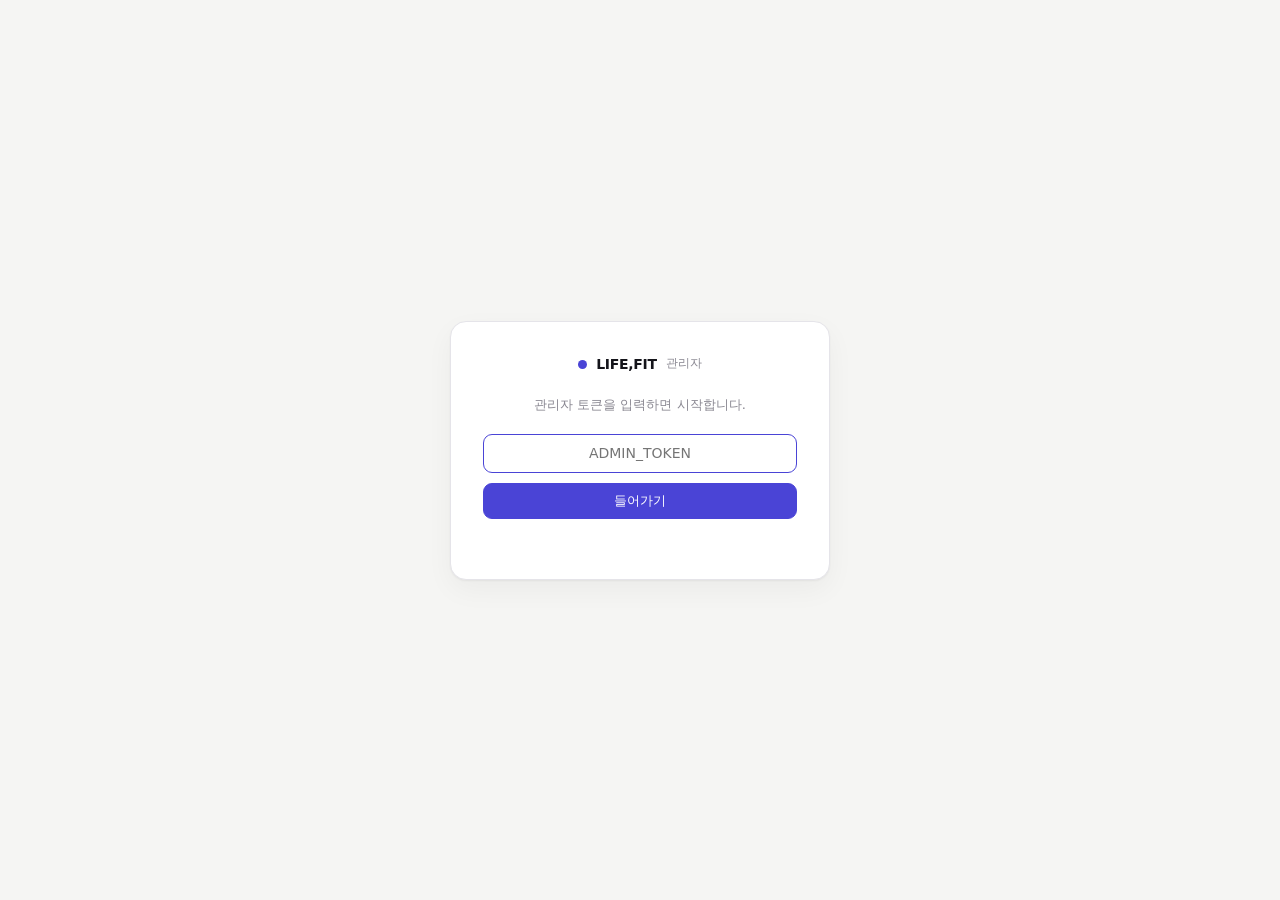
==== frontend/admin.html @ dfce6300 "Merge commit 'b327f3b748973f4d9bec0e255d8abe30c6faf72f'" ====
<!DOCTYPE html>
<html lang="ko">
<head>
<meta name="robots" content="noindex, nofollow">
<meta charset="UTF-8">
<meta name="viewport" content="width=device-width, initial-scale=1">
<title>LIFE,FIT 관리자</title>
<link rel="icon" type="image/png" href="img/logo_B_day_circle.png">
<link rel="icon" type="image/png" href="img/logo_B_night_circle.png" media="(prefers-color-scheme: dark)">
<style>
/* ══ 테마 토큰 ══════════════════════════════════════════════
   라이트 값을 :root 에 전부 적고, 다크는 바뀌는 값만 다시 정의한다.
   똑같은 다크 블록을 두 번 적는 이유 —
     ① @media (prefers-color-scheme) 는 크롬·윈도우의 설정을 따르고,
     ② :root[data-theme="dark"] 는 화면 오른쪽 위 토글을 따른다.
   토글이 항상 이겨야 하므로 ① 에 :not([data-theme="light"]) 를 걸어
   "OS 는 다크인데 라이트를 골랐다" 는 경우에 토글이 지지 않게 한다.

   차트 색(--s1~--s3)은 UI 강조색(--accent)과 일부러 다른 계열이다.
   강조색은 "누를 수 있는 것", 차트 색은 "무엇을 나타내는가" 라서
   섞어 쓰면 버튼인지 데이터인지 눈이 헷갈린다.                    */
:root {
  color-scheme: light;
  --bg:         #f5f5f3;
  --surface:    #ffffff;
  --surface-2:  #f2f2ef;
  --ink:        #14141a;
  --ink-2:      #52515b;
  --muted:      #8a8892;
  --line:       #e5e4e9;
  --accent:     #4a44d6;
  --accent-ink: #ffffff;
  --accent-bg:  rgba(74,68,214,.09);
  --good:       #0ca30c;
  --warn:       #b07d05;
  --bad:        #d03b3b;
  --s1:         #2a78d6;   /* 차트 1번 — 파랑 */
  --s2:         #eb6834;   /* 차트 2번 — 주황 */
  --s3:         #1baf7a;   /* 차트 3번 — 청록 */
  --grid:       #e6e5e0;
  --axis:       #c9c8c2;
  --shadow:     0 1px 2px rgba(11,11,11,.05), 0 10px 28px rgba(11,11,11,.045);
}
@media (prefers-color-scheme: dark) {
  :root:not([data-theme="light"]) {
    color-scheme: dark;
    --bg:         #0e0e11;
    --surface:    #17171c;
    --surface-2:  #1f1f26;
    --ink:        #f4f4f7;
    --ink-2:      #c2c1cb;
    --muted:      #8d8c98;
    --line:       #2a2a33;
    --accent:     #8c86f7;
    --accent-ink: #14141a;
    --accent-bg:  rgba(140,134,247,.16);
    --good:       #35c035;
    --warn:       #fab219;
    --bad:        #ef6b6b;
    --s1:         #3987e5;
    --s2:         #d95926;
    --s3:         #199e70;
    --grid:       #2b2b31;
    --axis:       #3b3b43;
    --shadow:     0 1px 2px rgba(0,0,0,.4), 0 10px 28px rgba(0,0,0,.35);
  }
}
:root[data-theme="dark"] {
  color-scheme: dark;
  --bg:         #0e0e11;
  --surface:    #17171c;
  --surface-2:  #1f1f26;
  --ink:        #f4f4f7;
  --ink-2:      #c2c1cb;
  --muted:      #8d8c98;
  --line:       #2a2a33;
  --accent:     #8c86f7;
  --accent-ink: #14141a;
  --accent-bg:  rgba(140,134,247,.16);
  --good:       #35c035;
  --warn:       #fab219;
  --bad:        #ef6b6b;
  --s1:         #3987e5;
  --s2:         #d95926;
  --s3:         #199e70;
  --grid:       #2b2b31;
  --axis:       #3b3b43;
  --shadow:     0 1px 2px rgba(0,0,0,.4), 0 10px 28px rgba(0,0,0,.35);
}

/* ══ 기본 ══════════════════════════════════════════════════ */
* { box-sizing: border-box; }
html, body { height: 100%; }
body {
  margin: 0;
  font-family: system-ui, -apple-system, "Segoe UI", "Malgun Gothic", sans-serif;
  font-size: 14px; line-height: 1.5;
  color: var(--ink); background: var(--bg);
  -webkit-font-smoothing: antialiased;
}
[hidden] { display: none !important; }
button, input, select, textarea { font: inherit; color: inherit; }
h1, h2, h3, h4 { margin: 0; font-weight: 650; letter-spacing: -.01em; }

/* ══ 토큰 입력 화면 ═════════════════════════════════════════ */
.gate { min-height: 100%; display: grid; place-items: center; padding: 24px; }
.gate-card {
  width: min(380px, 100%); background: var(--surface); border: 1px solid var(--line);
  border-radius: 16px; padding: 32px; box-shadow: var(--shadow); text-align: center;
}
.gate-card .brand { justify-content: center; margin-bottom: 20px; }
.gate-card p { color: var(--muted); font-size: 13px; margin: 0 0 20px; }
.gate-card input { text-align: center; margin-bottom: 10px; }
.gate-card .btn { width: 100%; justify-content: center; }
.gate-err { color: var(--bad); font-size: 12.5px; min-height: 18px; margin-top: 10px; }

/* ══ 상단 바 ═══════════════════════════════════════════════ */
.topbar {
  height: 56px; display: flex; align-items: center; gap: 14px;
  padding: 0 18px; background: var(--surface);
  border-bottom: 1px solid var(--line);
}
.brand { display: flex; align-items: center; gap: 9px; font-weight: 700; letter-spacing: -.02em; }
.brand .dot { width: 9px; height: 9px; border-radius: 50%; background: var(--accent); }
.brand small { font-weight: 500; color: var(--muted); letter-spacing: 0; }
.topbar .spacer { flex: 1; }

.pill {
  display: inline-flex; align-items: center; gap: 7px;
  padding: 5px 12px; border-radius: 999px; font-size: 12.5px; font-weight: 550;
  background: var(--surface-2); color: var(--ink-2); white-space: nowrap;
}
.pill .led { width: 7px; height: 7px; border-radius: 50%; background: var(--muted); flex: none; }
.pill.ok   .led { background: var(--good); }
.pill.warn .led { background: var(--warn); }
.pill.bad  .led { background: var(--bad); }
.pill.bad { color: var(--bad); }

/* 테마 3단 스위치 — 시스템 / 라이트 / 다크 */
.theme { display: flex; gap: 2px; padding: 3px; background: var(--surface-2); border-radius: 999px; }
.theme button {
  border: 0; background: none; cursor: pointer; border-radius: 999px;
  padding: 4px 10px; font-size: 12px; color: var(--muted); line-height: 1.4;
}
.theme button[aria-pressed="true"] {
  background: var(--surface); color: var(--ink); box-shadow: 0 1px 2px rgba(0,0,0,.14);
}

/* ══ 버튼 · 폼 ═════════════════════════════════════════════ */
.btn {
  display: inline-flex; align-items: center; gap: 6px;
  padding: 7px 13px; border-radius: 9px; cursor: pointer;
  border: 1px solid var(--line); background: var(--surface); color: var(--ink);
  font-size: 13px; font-weight: 550; transition: background .12s, border-color .12s;
}
.btn:hover { background: var(--surface-2); }
.btn.primary { background: var(--accent); border-color: var(--accent); color: var(--accent-ink); }
.btn.primary:hover { filter: brightness(1.07); }
.btn.danger { background: #d64545; border-color: #d64545; color: #fff; }
.btn.danger:hover { filter: brightness(1.07); }
.btn:disabled { opacity: .45; cursor: not-allowed; }
.btn.sm { padding: 5px 10px; font-size: 12.5px; }

input[type=text], input[type=number], input[type=password], select, textarea {
  width: 100%; padding: 8px 11px; border-radius: 9px;
  border: 1px solid var(--line); background: var(--surface-2);
  outline: none; transition: border-color .12s, background .12s;
}
input:focus, select:focus, textarea:focus { border-color: var(--accent); background: var(--surface); }
input:read-only { color: var(--muted); cursor: default; }
textarea { resize: vertical; min-height: 92px; line-height: 1.6; }
label.lab { display: block; font-size: 12px; color: var(--muted); margin-bottom: 5px; }
.err { color: var(--bad); font-size: 11.5px; margin-top: 4px; }

/* ══ 뼈대 ══════════════════════════════════════════════════ */
.layout { display: flex; height: calc(100vh - 56px); }
.nav {
  width: 210px; flex: none; padding: 14px 10px; background: var(--surface);
  border-right: 1px solid var(--line); display: flex; flex-direction: column; gap: 2px;
}
.nav button {
  display: flex; align-items: center; gap: 10px; width: 100%; text-align: left;
  padding: 9px 11px; border: 0; border-radius: 10px; cursor: pointer;
  background: none; color: var(--ink-2); font-size: 13.5px; font-weight: 550;
}
.nav button:hover { background: var(--surface-2); color: var(--ink); }
.nav button.on { background: var(--accent-bg); color: var(--accent); }
.nav svg { width: 17px; height: 17px; flex: none; }
.nav .gap { flex: 1; }
.nav .note { font-size: 11.5px; color: var(--muted); padding: 10px 11px; line-height: 1.5; }

.view { flex: 1; overflow-y: auto; }
.pane { padding: 22px 24px 44px; }
.pane-head { display: flex; align-items: baseline; gap: 12px; margin-bottom: 18px; flex-wrap: wrap; }
.pane-head h2 { font-size: 19px; }
.pane-head .sub { color: var(--muted); font-size: 13px; }

/* ══ 카드 ══════════════════════════════════════════════════ */
.card {
  background: var(--surface); border: 1px solid var(--line);
  border-radius: 14px; padding: 18px 20px; box-shadow: var(--shadow);
}
.card + .card { margin-top: 16px; }
.card-title {
  font-size: 12.5px; font-weight: 600; color: var(--muted);
  letter-spacing: .02em; margin-bottom: 14px;
  display: flex; align-items: baseline; gap: 8px;
}
.card-title .hint { font-weight: 400; font-size: 11.5px; }

/* ══ 대시보드 ═══════════════════════════════════════════════ */
/* 규모(회원 수)는 박스가 아니라 제목 줄에 적는다 — 숫자 하나에 카드 한 장은 과하다 */
#dash-sub b { color: var(--ink); font-weight: 650; font-variant-numeric: tabular-nums; }

.dash { display: grid; gap: 16px; grid-template-columns: repeat(2, minmax(0, 1fr)); }
.dash .wide { grid-column: 1 / -1; }
@media (min-width: 1500px) { .dash { grid-template-columns: repeat(3, minmax(0, 1fr)); } }
@media (max-width: 980px)  { .dash { grid-template-columns: 1fr; } }

/* ══ 차트 ══════════════════════════════════════════════════
   가로 막대는 값을 늘 옆에 적으므로 따로 툴팁이 필요 없다.
   면적 차트만 점마다 값을 적을 수 없어 십자선 + 툴팁을 붙였다. */
.bars { display: grid; gap: 9px; }
.bars { --lab-w: 84px; }
.bar-row { display: grid; grid-template-columns: var(--lab-w) 1fr auto; align-items: center; gap: 10px; }
.bar-lab { font-size: 12.5px; color: var(--ink-2); overflow: hidden; text-overflow: ellipsis; white-space: nowrap; }
.bar-track { height: 9px; background: var(--surface-2); border-radius: 999px; overflow: hidden; }
.bar-track i { display: block; height: 100%; border-radius: 0 4px 4px 0; background: var(--s1); transition: width .35s ease; }
.bar-val { font-size: 12.5px; font-weight: 600; font-variant-numeric: tabular-nums; min-width: 34px; text-align: right; }

.cols { display: flex; align-items: flex-end; gap: 8px; height: 176px; }
.col { flex: 1; display: flex; flex-direction: column; justify-content: flex-end; align-items: center; height: 100%; gap: 6px; }
.col i { display: block; width: 100%; max-width: 46px; background: var(--s1); border-radius: 4px 4px 0 0; transition: height .35s ease; }
.col .c-val { font-size: 12px; font-weight: 600; font-variant-numeric: tabular-nums; }
.col .c-lab { font-size: 11.5px; color: var(--muted); }

.dash .card { display: flex; flex-direction: column; }
.dash .card > .donut-wrap { flex: 1; }
.donut-wrap { display: flex; align-items: center; gap: 20px; flex-wrap: wrap; }
.donut { width: 132px; height: 132px; flex: none; }
.legend { display: grid; gap: 8px; flex: 1; min-width: 140px; max-width: 260px; }
.legend div { display: flex; align-items: center; gap: 8px; font-size: 12.5px; }
.legend .chip { width: 10px; height: 10px; border-radius: 3px; flex: none; }
.legend .lg-lab { color: var(--ink-2); }
.legend .lg-val { margin-left: auto; font-weight: 600; font-variant-numeric: tabular-nums; }
.legend .lg-pct { color: var(--muted); font-size: 11.5px; width: 40px; text-align: right; font-variant-numeric: tabular-nums; }

/* ══ 목록 + 상세 (회원 · 행정동) ════════════════════════════ */
.split { display: flex; height: 100%; }
.side {
  width: 282px; flex: none; display: flex; flex-direction: column;
  border-right: 1px solid var(--line); background: var(--surface);
}
.side-top { padding: 12px; border-bottom: 1px solid var(--line); display: grid; gap: 8px; }
.side-count { font-size: 11.5px; color: var(--muted); padding: 0 2px; }
.side-list { flex: 1; overflow-y: auto; padding: 8px; }
.row {
  padding: 8px 11px; border-radius: 10px; cursor: pointer; margin-bottom: 2px;
  display: flex; align-items: baseline; gap: 8px;
}
.row:hover { background: var(--surface-2); }
.row.on { background: var(--accent); color: var(--accent-ink); }
.row .r-main { font-size: 13.5px; font-weight: 550; }
.row .r-sub { font-size: 11.5px; color: var(--muted); margin-left: auto; }
.row.on .r-sub { color: var(--accent-ink); opacity: .82; }
.detail { flex: 1; overflow-y: auto; }

.empty { display: grid; place-items: center; min-height: 100%; color: var(--muted); font-size: 13.5px; text-align: center; padding: 24px; }
.empty .big { font-size: 15px; color: var(--ink-2); font-weight: 600; margin-bottom: 6px; }

/* api() 로 나가는 모든 요청 공용 로딩 스피너 — 화면 어디서 불러오든 body 에 붙여 그 화면의 재렌더링과 무관하게 뜬다 */
.loading-overlay { position: fixed; inset: 0; display: flex; flex-direction: column; align-items: center; justify-content: center; gap: 14px; background: rgba(0,0,0,.4); z-index: 999; }
.loading-overlay .spinner { width: 64px; height: 64px; border: 6px solid rgba(255,255,255,.35); border-top-color: var(--accent); border-radius: 50%; animation: spin .8s linear infinite; }
@keyframes spin { to { transform: rotate(360deg); } }

.detail-head {
  position: sticky; top: 0; z-index: 10; background: var(--surface);
  border-bottom: 1px solid var(--line); padding: 14px 22px;
  display: flex; align-items: center; gap: 10px; flex-wrap: wrap;
}
.detail-head h3 { font-size: 17px; }
.detail-head .id { color: var(--muted); font-size: 12.5px; font-variant-numeric: tabular-nums; }
.detail-head .acts { margin-left: auto; display: flex; gap: 7px; flex-wrap: wrap; }
.detail-body { padding: 18px 22px 44px; }

.grid2 { display: grid; grid-template-columns: repeat(auto-fit, minmax(210px, 1fr)); gap: 13px; }

.sliders { display: grid; grid-template-columns: repeat(auto-fit, minmax(240px, 1fr)); gap: 14px 24px; }
.slider-row { display: grid; grid-template-columns: 44px 1fr 62px; align-items: center; gap: 10px; }
.slider-row .s-lab { font-size: 13px; color: var(--ink-2); }
.slider-row .s-val { font-size: 13px; font-weight: 650; text-align: right; font-variant-numeric: tabular-nums; }
input[type=range] { width: 100%; accent-color: var(--accent); background: none; padding: 0; border: 0; }
.w-item { position: relative; }
/* 고정 블록 — 흐리게 해서 "못 고치는 값"임을 눈으로 구분한다 */
.sliders.fixed { opacity: .62; }
.sliders.fixed input[type=range] { accent-color: var(--ink-2); }
.sliders.fixed .w-init { font-size: 13px; text-align: right; color: var(--ink-2);
                         font-variant-numeric: tabular-nums; }
/* 가입 때와 달라진 지표는 위아래 양쪽에 점을 찍는다 */
.w-item.moved .s-lab::after { content: "•"; color: var(--accent); margin-left: 3px; }
.sliders.fixed .w-item.moved { opacity: 1; }
.slider-row .w-num { width: 100%; padding: 3px 5px; font-size: 13px; text-align: right;
                     font-variant-numeric: tabular-nums;
                     border: 1px solid var(--line); border-radius: 6px; background: var(--surface-2); }
                     
details.persona { border: 1px solid var(--line); border-radius: 11px; margin-bottom: 9px; background: var(--surface-2); }
details.persona > summary {
  cursor: pointer; padding: 10px 14px; font-size: 13px; font-weight: 550;
  display: flex; align-items: center; gap: 9px; list-style: none;
}
details.persona > summary::-webkit-details-marker { display: none; }
details.persona > summary::before { content: "\25B8"; color: var(--muted); font-size: 11px; }
details.persona[open] > summary::before { content: "\25BE"; }
details.persona > summary .len { margin-left: auto; font-size: 11.5px; color: var(--muted); font-variant-numeric: tabular-nums; }
details.persona .body { padding: 0 14px 12px; }

/* 분석 막대 (접이식)
   details.persona 와 같은 방식이다. 다른 점은 대시보드 격자에서 한 줄을
   통째로 쓰는 "긴 막대"라는 것뿐 */
details.ask { border: 1px solid var(--line); border-radius: 12px; background: var(--surface); }
details.ask > summary {
  cursor: pointer; padding: 13px 16px; font-size: 14px; font-weight: 650;
  display: flex; align-items: center; gap: 9px; list-style: none;
}
details.ask > summary::-webkit-details-marker { display: none; }
details.ask > summary .hint { font-weight: 400; font-size: 11.5px; color: var(--muted); }
details.ask > summary::after { content: "\25BE"; margin-left: auto; color: var(--muted); font-size: 11px; }
details.ask[open] > summary::after { content: "\25B4"; }
details.ask > .body { padding: 16px; border-top: 1px solid var(--line); }

/* 분석 패널 안쪽 */
.an-ex { display: flex; flex-wrap: wrap; gap: 6px; margin-bottom: 10px; }
.an-ask { display: grid; grid-template-columns: 1fr auto; gap: 8px; align-items: end; }
.an-ask textarea { width: 100%; padding: 8px 10px; font: inherit; font-size: 13px; resize: vertical;
                   border: 1px solid var(--line); border-radius: 8px; background: var(--surface-2);
                   color: var(--ink); }
.an-item { margin-top: 12px; }
.an-q { font-weight: 650; font-size: 13px; margin-bottom: 6px; }
.an-a { font-size: 13px; line-height: 1.65; white-space: pre-wrap;
        padding: 11px 13px; border-radius: 9px; background: var(--surface-2);
        border: 1px solid var(--line); }
.an-when { font-size: 11.5px; color: var(--muted); margin-top: 6px; }
.an-row { cursor: pointer; }
.an-row:hover { background: var(--surface-2); }
.an-del { flex: none; align-self: center; padding: 0 7px; color: var(--muted); }

/* 지난 대화 목록 */
.hist { list-style: none; margin: 0; padding: 0; font-size: 13px; }
.hist li { display: flex; gap: 10px; padding: 7px 0; border-top: 1px solid var(--line); }
.hist li:first-child { border-top: 0; }
.hist .t { flex: none; width: 108px; color: var(--muted); font-size: 12px;
           font-variant-numeric: tabular-nums; }
.hist .q { color: var(--ink); }
.hist .a { color: var(--ink-2); margin-top: 3px; white-space: pre-wrap; }

.metric { background: var(--surface-2); border-radius: 11px; padding: 12px 14px; }
.metric .m-top { display: flex; align-items: baseline; gap: 8px; margin-bottom: 8px; }
.metric .m-name { font-size: 12.5px; font-weight: 600; }
.metric .m-rank { margin-left: auto; font-size: 11.5px; color: var(--muted); }
.metric .meter { height: 5px; background: var(--line); border-radius: 999px; overflow: hidden; margin-top: 9px; }
.metric .meter i { display: block; height: 100%; background: var(--s1); border-radius: 0 3px 3px 0; }

.rank { display: grid; gap: 7px; }
.rank-row { display: flex; align-items: center; gap: 10px; font-size: 13px; padding: 8px 11px; background: var(--surface-2); border-radius: 9px; }
.rank-row .no { width: 22px; font-weight: 700; color: var(--muted); font-variant-numeric: tabular-nums; }
.rank-row .nm { font-weight: 550; }
.rank-row .sc { margin-left: auto; font-variant-numeric: tabular-nums; color: var(--ink-2); }
.tag { font-size: 11px; font-weight: 700; padding: 2px 7px; border-radius: 6px; background: var(--line); color: var(--ink-2); }
.tag.up   { background: rgba(12,163,12,.14);  color: var(--good); }
.tag.down { background: rgba(208,59,59,.14);  color: var(--bad); }
.tag.new  { background: var(--accent-bg);     color: var(--accent); }

.sim { padding: 11px 13px; background: var(--surface-2); border-radius: 11px; margin-bottom: 8px; }
.sim .s-top { display: flex; align-items: baseline; gap: 8px; margin-bottom: 4px; }
.sim .s-score { margin-left: auto; font-size: 12px; font-variant-numeric: tabular-nums; color: var(--muted); }
.sim .s-text { font-size: 12.5px; color: var(--ink-2); line-height: 1.55; }

.two { display: grid; grid-template-columns: 1fr 1fr; gap: 10px; }
.two pre {
  margin: 0; padding: 10px 12px; border-radius: 9px; white-space: pre-wrap;
  word-break: break-all; font-size: 12px; line-height: 1.55; max-height: 150px;
  overflow-y: auto; font-family: inherit;
}
pre.raw  { background: rgba(208,59,59,.09); }
pre.safe { background: rgba(12,163,12,.10); }
@media (max-width: 820px) { .two { grid-template-columns: 1fr; } }

/* 작은 지표 상자 — 시스템 화면에서 "얼마나 실려 있나"를 숫자로 짚어 준다 */
.facts { display: grid; gap: 10px; grid-template-columns: repeat(auto-fit, minmax(132px, 1fr)); margin-bottom: 14px; }
.fact { background: var(--surface-2); border-radius: 10px; padding: 10px 12px; }
.fact .f-lab { font-size: 11.5px; color: var(--muted); margin-bottom: 4px; }
.fact .f-val { font-size: 17px; font-weight: 650; letter-spacing: -.01em; font-variant-numeric: tabular-nums; }
.fact .f-val small { font-size: 12px; font-weight: 500; color: var(--muted); margin-left: 2px; }
.fact .f-sub { font-size: 11px; color: var(--muted); margin-top: 3px; }
.fact.bad  .f-val { color: var(--bad); }
.fact.warn .f-val { color: var(--warn); }

.tag.bad  { background: color-mix(in srgb, var(--bad) 15%, transparent);  color: var(--bad); }
.tag.warn { background: color-mix(in srgb, var(--warn) 18%, transparent); color: var(--warn); }
.log.issue { align-items: flex-start; }
.log.issue b { flex: none; }
.ok-note { font-size: 13px; color: var(--ink-2); line-height: 1.7; }

.logs { display: grid; gap: 8px; }
.log { display: flex; align-items: center; gap: 10px; padding: 9px 12px; background: var(--surface-2); border-radius: 10px; font-size: 12.5px; flex-wrap: wrap; }
.log .l-fields { color: var(--ink-2); font-size: 11.5px; }
.log .l-when { color: var(--muted); font-variant-numeric: tabular-nums; margin-left: auto; font-size: 11.5px; }

#toast {
  position: fixed; right: 22px; bottom: 22px; z-index: 100;
  background: var(--ink); color: var(--bg);
  padding: 11px 17px; border-radius: 11px; font-size: 13px; font-weight: 550;
  box-shadow: var(--shadow); animation: rise .18s ease;
}
@keyframes rise { from { opacity: 0; transform: translateY(6px); } }

.skel { color: var(--muted); font-size: 13px; padding: 6px 2px; }

/* AI 사용량 */
.ai-kpi { display: flex; flex-wrap: wrap; gap: 28px; margin: 4px 0 18px; }
.ai-kpi div { display: grid; gap: 2px; }
.ai-kpi b { font-size: 26px; font-weight: 700; color: var(--ink); font-variant-numeric: tabular-nums; }
.ai-kpi span { font-size: 12px; color: var(--muted); }
.ai-table-wrap { max-height: 360px; overflow: auto; }
.ai-table { width: 100%; border-collapse: collapse; font-size: 13px; }
.ai-table th { text-align: left; font-weight: 600; color: var(--muted); padding: 6px 8px; position: sticky; top: 0; background: var(--card, var(--bg)); }
.ai-table td { padding: 7px 8px; border-top: 1px solid var(--line); }
.ai-table .num { text-align: right; font-variant-numeric: tabular-nums; }
.ai-table .muted { color: var(--muted); }
#system-pane { max-width: 1080px; }
.log .l-val { margin-left: auto; color: var(--ink-2); }

@media (max-width: 720px) {
  .nav { width: 60px; }
  .nav button span, .nav .note { display: none; }
  .side { width: 200px; }
}
</style>
</head>
<body>

<!-- ══ 토큰 입력 ══ -->
<div class="gate" id="gate">
  <div class="gate-card">
    <div class="brand"><span class="dot"></span>LIFE,FIT <small>관리자</small></div>
    <p>관리자 토큰을 입력하면 시작합니다.</p>
    <input type="password" id="gate-token" placeholder="ADMIN_TOKEN" autocomplete="off">
    <button class="btn primary" id="gate-go">들어가기</button>
    <div class="gate-err" id="gate-err"></div>
  </div>
</div>

<!-- ══ 본 화면 ══ -->
<div id="app" hidden>
  <header class="topbar">
    <a class="btn sm" href="index.html">← 사이트로</a>
    <div class="brand"><span class="dot"></span>LIFE,FIT <small>관리자</small></div>
    <div class="spacer"></div>
    <span class="pill" id="status"><span class="led"></span>확인 중…</span>
    <div class="theme" id="theme" role="group" aria-label="화면 테마">
      <button data-theme-set="system" aria-pressed="false">시스템</button>
      <button data-theme-set="light"  aria-pressed="false">라이트</button>
      <button data-theme-set="dark"   aria-pressed="false">다크</button>
    </div>
  </header>

  <div class="layout">
    <nav class="nav" id="nav">
      <button data-view="dash" class="on">
        <svg viewBox="0 0 24 24" fill="none" stroke="currentColor" stroke-width="1.8" stroke-linecap="round" stroke-linejoin="round"><rect x="3" y="3" width="7" height="9" rx="1.5"/><rect x="14" y="3" width="7" height="5" rx="1.5"/><rect x="14" y="12" width="7" height="9" rx="1.5"/><rect x="3" y="16" width="7" height="5" rx="1.5"/></svg>
        <span>대시보드</span>
      </button>
      <button data-view="member">
        <svg viewBox="0 0 24 24" fill="none" stroke="currentColor" stroke-width="1.8" stroke-linecap="round" stroke-linejoin="round"><circle cx="12" cy="8" r="3.5"/><path d="M4.5 20a7.5 7.5 0 0 1 15 0"/></svg>
        <span>회원</span>
      </button>
      <button data-view="region">
        <svg viewBox="0 0 24 24" fill="none" stroke="currentColor" stroke-width="1.8" stroke-linecap="round" stroke-linejoin="round"><path d="M12 21s7-6.3 7-11a7 7 0 1 0-14 0c0 4.7 7 11 7 11Z"/><circle cx="12" cy="10" r="2.5"/></svg>
        <span>행정동</span>
      </button>
      <button data-view="system">
        <svg viewBox="0 0 24 24" fill="none" stroke="currentColor" stroke-width="1.8" stroke-linecap="round" stroke-linejoin="round"><path d="M4 7h10M18 7h2M4 17h4M12 17h8"/><circle cx="16" cy="7" r="2.2"/><circle cx="10" cy="17" r="2.2"/></svg>
        <span>시스템</span>
      </button>
      <div class="gap"></div>
      <div class="note">수정은 DB · 벡터 · 캐시 세 곳에 한 번에 반영된다.</div>
    </nav>

    <!-- 대시보드 -->
    <section class="view" id="view-dash">
      <div class="pane">
        <div class="pane-head">
          <h2>한눈에 보기</h2>
          <span class="sub" id="dash-sub">불러오는 중…</span>
          <span style="margin-left:auto"><button class="btn sm" id="dash-reload">새로고침</button></span>
        </div>
        <div class="dash" id="dash"></div>
      </div>
    </section>

    <!-- 회원 -->
    <section class="view" id="view-member" hidden>
      <div class="split">
        <aside class="side">
          <div class="side-top">
            <input type="text" id="member-search" placeholder="이름 · 아이디 검색">
            <button class="btn sm" id="member-add">+ 추가</button>
            <div class="side-count" id="member-count"></div>
          </div> 
          <div class="side-list" id="member-rows"></div>
        </aside>
        <div class="detail" id="member-detail">
          <div class="empty"><div>
            <div class="big">회원을 고르세요</div>
            기본정보 · 희망조건 · 페르소나를 한 화면에서 고칩니다
          </div></div>
        </div>
      </div>
    </section>

    <!-- 행정동 -->
    <section class="view" id="view-region" hidden>
      <div class="split">
        <aside class="side">
          <div class="side-top">
            <select id="region-gu"><option value="">자치구 전체</option></select>
            <input type="text" id="region-search" placeholder="동 이름 검색">
            <div class="side-count" id="region-count"></div>
          </div>
          <div class="side-list" id="region-rows"></div>
        </aside>
        <div class="detail" id="region-detail"></div>
      </div>
    </section>

    <!-- 시스템 -->
    <section class="view" id="view-system" hidden>
      <div class="pane" id="system-pane"></div>
    </section>
  </div>
</div>

<div id="toast" hidden></div>

<script>
/* ═══════════════════════════════════════════════════════════
   0. 공통 — 통신 · 토스트 · 문자열
   ═══════════════════════════════════════════════════════════ */
const API = '/api/admin';
let TOKEN = localStorage.getItem('adminToken') || '';

const $  = (sel, root = document) => root.querySelector(sel);
const $$ = (sel, root = document) => [...root.querySelectorAll(sel)];

/* HTML 로 해석될 글자를 막는다 — 회원 이름·페르소나가 그대로 화면에 들어간다 */
const esc = s => String(s ?? '').replace(/[&<>"]/g, c => (
  { '&': '&amp;', '<': '&lt;', '>': '&gt;', '"': '&quot;' }[c]
));

/* 전역 로딩 스피너 — 떠 있는 요청이 몇 개인지 세어, 0 으로 돌아올 때만 스피너를 지운다
   (동시에 여러 요청이 나갈 때 하나 끝났다고 먼저 지우면 안 되므로) */
let pendingRequests = 0;
function showLoading() {
  pendingRequests++;
  if (document.getElementById('global-spinner')) return;
  const overlay = document.createElement('div');
  overlay.id = 'global-spinner';
  overlay.className = 'loading-overlay';
  overlay.innerHTML = '<div class="spinner"></div>';
  document.body.appendChild(overlay);
}
function hideLoading() {
  pendingRequests = Math.max(0, pendingRequests - 1);
  if (pendingRequests === 0) document.getElementById('global-spinner')?.remove();
}

/* 모든 요청이 이 함수를 지난다. 401 이면 토큰이 틀린 것이므로 입력 화면으로 되돌린다 */
async function api(path, options = {}) {
  showLoading();
  try {
    const res = await fetch(API + path, {
      ...options,
      headers: { Authorization: 'Bearer ' + TOKEN, ...options.headers },
    });
    if (res.status === 401) { lock('토큰이 맞지 않습니다'); throw new Error('unauthorized'); }
    if (!res.ok) throw new Error(await res.text());
    return res.json();
  } finally {
    hideLoading();
  }
}

let toastTimer = null;
function toast(message) {
  const el = $('#toast');
  el.textContent = message;
  el.hidden = false;
  clearTimeout(toastTimer);
  toastTimer = setTimeout(() => { el.hidden = true; }, 2200);
}

const num = n => Number(n ?? 0).toLocaleString('ko-KR');

/* ═══════════════════════════════════════════════════════════
   1. 테마 — 시스템 / 라이트 / 다크
   고른 값만 저장한다. 'system' 이면 data-theme 를 아예 지워서
   CSS 의 @media (prefers-color-scheme) 가 그대로 먹게 둔다.
   ═══════════════════════════════════════════════════════════ */
function applyTheme(mode) {
  if (mode === 'system') delete document.documentElement.dataset.theme;
  else document.documentElement.dataset.theme = mode;
  localStorage.setItem('adminTheme', mode);
  $$('#theme button').forEach(b =>
    b.setAttribute('aria-pressed', String(b.dataset.themeSet === mode)));
}
applyTheme(localStorage.getItem('adminTheme') || 'system');
$('#theme').addEventListener('click', e => {
  const btn = e.target.closest('button');
  if (btn) applyTheme(btn.dataset.themeSet);
});

/* ═══════════════════════════════════════════════════════════
   2. 차트 — 바깥 라이브러리 없이 HTML·SVG 로 그린다
   전부 [{label, value}] 한 가지 모양만 받는다.
   ═══════════════════════════════════════════════════════════ */
const SERIES = ['var(--s1)', 'var(--s2)', 'var(--s3)'];

/* 가로 막대 — 값이 늘 오른쪽에 붙으므로 축이 없어도 읽힌다 */
function bars(data, { color = 'var(--s1)', fmt = num, max = null, labelWidth = null } = {}) {
  if (!data.length) return '<div class="skel">자료 없음</div>';
  const top = max ?? Math.max(...data.map(d => d.value), 1);
  return `<div class="bars" ${labelWidth ? `style="--lab-w:${labelWidth}"` : ''}>` + data.map(d => `
    <div class="bar-row">
      <span class="bar-lab" title="${esc(d.label)}">${esc(d.label)}</span>
      <span class="bar-track"><i style="width:${(d.value / top * 100).toFixed(1)}%;background:${color}"></i></span>
      <span class="bar-val">${fmt(d.value)}</span>
    </div>`).join('') + '</div>';
}

/* 세로 막대 — 항목이 적고 순서가 있는 것(연령대)에 쓴다 */
function cols(data, { color = 'var(--s1)' } = {}) {
  if (!data.length) return '<div class="skel">자료 없음</div>';
  const top = Math.max(...data.map(d => d.value), 1);
  return '<div class="cols">' + data.map(d => `
    <div class="col">
      <span class="c-val">${num(d.value)}</span>
      <i style="height:${Math.max(d.value / top * 100, 2)}%;background:${color}"></i>
      <span class="c-lab">${esc(d.label)}</span>
    </div>`).join('') + '</div>';
}

/* 도넛 — 조각마다 값과 비율을 범례에 적는다(색만으로 구분하지 않게) */
function donut(data) {
  const total = data.reduce((s, d) => s + d.value, 0) || 1;
  const R = 52, C = 2 * Math.PI * R;
  let at = 0;
  const arcs = data.map((d, i) => {
    const len = d.value / total * C;
    const seg = `<circle cx="66" cy="66" r="${R}" fill="none"
        stroke="${SERIES[i % SERIES.length]}" stroke-width="17"
        stroke-dasharray="${Math.max(len - 2, 0.5)} ${C - Math.max(len - 2, 0.5)}"
        stroke-dashoffset="${-at}" transform="rotate(-90 66 66)"/>`;
    at += len;
    return seg;
  }).join('');

  const legend = data.map((d, i) => `
    <div>
      <span class="chip" style="background:${SERIES[i % SERIES.length]}"></span>
      <span class="lg-lab">${esc(d.label)}</span>
      <span class="lg-val">${num(d.value)}</span>
      <span class="lg-pct">${(d.value / total * 100).toFixed(0)}%</span>
    </div>`).join('');

  return `<div class="donut-wrap">
    <svg class="donut" viewBox="0 0 132 132">${arcs}
      <text x="66" y="63" text-anchor="middle" fill="var(--ink)" font-size="21" font-weight="680">${num(total)}</text>
      <text x="66" y="79" text-anchor="middle" fill="var(--muted)" font-size="10.5">합계</text>
    </svg>
    <div class="legend">${legend}</div>
  </div>`;
}


/* ═══════════════════════════════════════════════════════════
   3. 화면 전환
   ═══════════════════════════════════════════════════════════ */
const VIEWS = ['dash', 'member', 'region', 'system'];
let loaded = {};

function showView(name) {
  VIEWS.forEach(v => { $('#view-' + v).hidden = v !== name; });
  $$('#nav button').forEach(b => b.classList.toggle('on', b.dataset.view === name));

  if (name === 'dash'   && !loaded.dash)   loadDashboard();
  if (name === 'member' && !loaded.member) loadMembers();
  if (name === 'region' && !loaded.region) loadRegions();
  if (name === 'system') loadSystem();     /* 상태·이력은 늘 최신을 본다 */
}
$('#nav').addEventListener('click', e => {
  const btn = e.target.closest('button[data-view]');
  if (btn) showView(btn.dataset.view);
});

/* ═══════════════════════════════════════════════════════════
   4. 상단 상태 알약
   ═══════════════════════════════════════════════════════════ */
let WRITE_ENABLED = true;

function paintStatus(s) {
  const box = $('#status');
  if (!s || !s.ok) {
    box.className = 'pill bad';
    box.innerHTML = '<span class="led"></span>' + esc(s?.error || '서버에 연결할 수 없음');
    return;
  }
  WRITE_ENABLED = s.write_enabled !== false;
  box.className = WRITE_ENABLED ? 'pill ok' : 'pill warn';
  box.innerHTML = '<span class="led"></span>' +
    `회원 ${num(s.members)} · 행정동 ${num(s.regions)} · 캐시 ${s.cache_warm ? '있음' : '비어 있음'}` +
    (WRITE_ENABLED ? '' : ' · 쓰기 잠김');
}

async function refreshStatus() {
  try { paintStatus(await api('/ready')); }
  catch { paintStatus(null); }
}

/* ═══════════════════════════════════════════════════════════
   5. 대시보드
   ═══════════════════════════════════════════════════════════ */
async function loadDashboard() {
  $('#dash').innerHTML = '<div class="skel">불러오는 중…</div>';
  let d, u = null;
  try {
    /* AI 사용량이 실패해도 나머지 대시보드는 보여 준다 */
    [d, u] = await Promise.all([api('/summary'), api('/ai-usage').catch(() => null)]);
  }
  catch (e) { $('#dash').innerHTML = '<div class="card">집계를 불러오지 못했습니다.</div>'; return; }

  loaded.dash = true;
  paintStatus(d);
  const stamp = new Date().toLocaleString('ko-KR') + ' 기준';

  if (!d.ok) {
    $('#dash-sub').textContent = stamp;
    $('#dash').innerHTML = `<div class="card wide">DB 를 읽지 못했습니다 — ${esc(d.error || '원인 불명')}</div>`;
    return;
  }

  const c = d.counts, ch = d.charts;
  const avgWeight = ch.weights.length
    ? (ch.weights.reduce((s, w) => s + w.value, 0) / ch.weights.length).toFixed(2) : '-';

  /* 규모는 카드가 아니라 제목 줄에 적는다 — 행정동 수와 캐시 상태는 상단 알약이 이미 들고 있다 */
  $('#dash-sub').innerHTML = `회원 <b>${num(c.members)}</b>명 · ${esc(stamp)}`;

  /* 성별이 빈 회원(로그인만 발급된 계정)은 라벨이 없어 범례가 빈칸으로 뜬다.
     숨기지 않고 이름을 붙인다 — 숨기면 합계가 왜 안 맞는지 알 수 없어진다 */
  const isEmptyLabel = v => !v || v === 'None' || v === 'null';
  const genders = ch.genders.map(g => ({
    ...g, label: isEmptyLabel(g.label) ? '미입력' : g.label,
  }));

  const top10 = ch.memberGu.slice(0, 10);
  $('#dash').innerHTML = `
    ${analysisBar()}
    ${aiUsageCards(u)}
    ${card('희망 조건 평균 <span class="hint">1~5</span>', bars(ch.weights, { max: 5, fmt: v => v.toFixed(2) }),
           `회원들이 무엇을 더 중요하게 꼽았는지 · 7개 지표 평균 ${avgWeight}`)}
    ${card('연령대', cols(ch.ages), '10살 단위')}
    ${card('성별', donut(genders))}
    ${card('희망 거래형태', donut(ch.dealType))}
    ${card('회원이 사는 자치구 <span class="hint">상위 10</span>', bars(top10, { color: 'var(--s3)' }),
           `25개 구 중 ${ch.memberGu.length}개 구에 회원이 있다`, 'wide')}
  `;
  /* 그리기(위)와 동작 붙이기(아래)는 순서를 지켜야 한다 —
     innerHTML 로 넣기 전에는 $('#an-send') 가 아직 없어서 못 찾는다 */
  wireAnalysis($('#dash'));
}

/* AI 사용량 — 검색어 추천·후속 질문은 Claude 를 부르고, 부를 때마다 기록이 한 줄 쌓인다.
   그 기록을 사람별·날짜별로 센 것이다. 로그인 회원은 이름으로, 손님은 기기 id 앞 8글자로 보인다 */
function aiUsageCards(u) {
  if (!u) return card('AI 사용량', '<div class="skel">불러오지 못했습니다</div>', '', 'wide');
  const t = u.totals;
  const daily = u.daily.map(d => ({ label: d.date.slice(5), value: d.searches + d.chats }));
  const rows = u.users.map(x => `
    <tr>
      <td>${x.member ? `<b>${esc(x.who)}</b> <span class="hint">${esc(x.id)}</span>` : `<span class="muted">${esc(x.who)}</span>`}</td>
      <td class="num">${num(x.searches)}</td>
      <td class="num">${num(x.chats)}</td>
      <td class="num"><b>${num(x.total)}</b></td>
      <td class="muted">${esc(x.last)}</td>
    </tr>`).join('');
  return `
    ${card(`AI 사용량 <span class="hint">최근 ${u.days}일</span>`,
      `<div class="ai-kpi">
         <div><b>${num(t.today)}</b><span>오늘</span></div>
         <div><b>${num(t.searches)}</b><span>검색어 추천</span></div>
         <div><b>${num(t.chats)}</b><span>후속 질문</span></div>
         <div><b>${num(t.users)}</b><span>사용자 (회원 ${num(t.members)} · 손님 ${num(t.guests)})</span></div>
       </div>${cols(daily)}`,
      '날짜별 AI 호출 수 (검색어 추천 + 후속 질문)', 'wide')}
    ${card('누가 얼마나 썼나 <span class="hint">많이 쓴 순</span>',
      u.users.length ? `<div class="ai-table-wrap"><table class="ai-table">
        <thead><tr><th>사용자</th><th class="num">검색</th><th class="num">질문</th><th class="num">합계</th><th>마지막 사용</th></tr></thead>
        <tbody>${rows}</tbody></table></div>` : '<div class="skel">기록 없음</div>',
      '한도: 회원 하루 20회 · 손님 IP당 5회', 'wide')}`;
}

/* 분석 막대
   대시보드 맨 위에 접힌 채로 놓인다. 숫자를 보다가 바로 물어볼 수 있는 자리다.
   서버가 집계표를 만들어 Claude 에게 주므로, Claude 는 SQL 을 짜지 않는다 */

const EXAMPLES = [
  '회원들 성향에서 눈에 띄는 게 뭐야?',
  '어느 자치구에 회원이 몰려 있어?',
  '사람들이 많이 찾는 검색어가 뭐야?',
  '홈페이지 개선에 쓸 만한 게 있을까?',
];

function analysisBar() {
  return `<details class="ask wide" id="ask">
    <summary>분석 <span class="hint">집계된 숫자를 Claude 에게 물어봅니다</span></summary>
    <div class="body">
      <div class="an-ex">${EXAMPLES.map(q =>
        `<button class="btn sm an-ex-b" data-q="${esc(q)}">${esc(q)}</button>`).join('')}</div>
      <div class="an-ask">
        <textarea id="an-q" rows="2" placeholder="집계된 숫자에 대해 물어보세요"></textarea>
        <button class="btn primary" id="an-send" ${WRITE_ENABLED ? '' : 'disabled title="쓰기가 잠겨 있다"'}>물어보기</button>
      </div>
      <div class="hint" style="margin-top:8px">답변은 집계된 숫자만 보고 만들어집니다. 자료에 없는 건 없다고 답합니다.</div>
      <div id="an-out"></div>
      <div class="card-title" style="margin:18px 0 8px">지난 대화</div>
      <div id="an-list"><div class="skel">펼치면 불러옵니다</div></div>
    </div>
  </details>`;
}

function wireAnalysis(root) {
  const bar = $('#ask', root);
  const out = $('#an-out', root);
  const box = $('#an-q', root);
  let listLoaded = false;

  /* 펼칠 때 딱 한 번만 지난 대화를 불러온다.
     대시보드를 열 때마다 부르면, 한 번도 안 펼친 사람에게도 요청이 나간다 */
  bar.addEventListener('toggle', () => {
    if (bar.open && !listLoaded) { listLoaded = true; loadAnalysisList(); }
  });

  $$('.an-ex-b', root).forEach(b => b.onclick = () => { box.value = b.dataset.q; box.focus(); });
  $('#an-send', root).onclick = () => askAnalysis(box.value);
  box.onkeydown = e => {
    /* Ctrl+Enter 로 보낸다. 그냥 Enter 는 줄바꿈이어야 긴 질문을 쓸 수 있다 */
    if (e.key === 'Enter' && (e.ctrlKey || e.metaKey)) askAnalysis(box.value);
  };

  async function askAnalysis(question) {
    if (!(question || '').trim()) return;
    out.innerHTML = '<div class="skel">Claude 가 집계를 읽는 중… (3~5초)</div>';
    try {
      const r = await api('/analysis', {
        method: 'POST',
        headers: { 'Content-Type': 'application/json' },
        body: JSON.stringify({ question }),
      });
      out.innerHTML = answerBlock(r.question, r.answer);
      box.value = '';
      listLoaded = true;
      loadAnalysisList();
    } catch (e) {
      out.innerHTML = `<div class="an-a" style="color:var(--danger)">답을 못 받았습니다. ${esc(String(e).slice(0, 120))}</div>`;
    }
  }

  function answerBlock(q, a) {
    return `<div class="an-item"><div class="an-q">${esc(q)}</div>
      <div class="an-a">${esc(a)}</div></div>`;
  }

  async function loadAnalysisList() {
    const list = $('#an-list', root);
    const rows = await api('/analysis');
    if (!rows.length) { list.innerHTML = '<div class="empty" style="padding:14px 0">아직 저장된 대화가 없습니다</div>'; return; }
    list.innerHTML = `<ul class="hist">${rows.map(r => `
      <li data-id="${r.chat_id}" class="an-row">
        <span class="t">${esc(when(r.created_at))}</span>
        <div><div class="q">${esc(r.question)}</div>
          <div class="a">${esc(r.preview || '')}…</div></div>
        <button class="btn sm an-del" data-id="${r.chat_id}" title="지우기">&times;</button>
      </li>`).join('')}</ul>`;

    $$('.an-row', list).forEach(li => li.onclick = e => {
      if (e.target.classList.contains('an-del')) return;
      openAnalysis(li.dataset.id);
    });
    $$('.an-del', list).forEach(b => b.onclick = async e => {
      e.stopPropagation();
      await api(`/analysis/${b.dataset.id}`, { method: 'DELETE' });
      loadAnalysisList();
    });
  }

  async function openAnalysis(id) {
    out.innerHTML = '<div class="skel">불러오는 중…</div>';
    const r = await api(`/analysis/${id}`);
    /* 그때의 집계도 같이 저장해 뒀다. 지금 숫자와 다를 수 있으므로
       "언제 기준인지"를 반드시 같이 보여준다 */
    out.innerHTML = answerBlock(r.question, r.answer) +
      `<div class="an-when">${esc(when(r.created_at))} 기준 집계로 만든 답입니다</div>`;
  }
}

function card(title, body, hint = '', cls = '') {
  return `<div class="card ${cls}">
    <div class="card-title">${title}${hint ? `<span class="hint">${esc(hint)}</span>` : ''}</div>
    ${body}
  </div>`;
}

function when(iso) {
  if (!iso) return '';
  return String(iso).replace('T', ' ').slice(5, 16);
}

/* 좋아요·검색·채팅 — 전부 anon_id 를 customer_id 로 삼아 쌓인 것만 잡힌다.
   로그인 전(임시 UUID로 활동) 기록은 이 회원 것으로 안 이어진다 */
function activityBody(likes, searches, chats) {
  const likeChips = likes.length
    ? likes.map(l => `<span class="tag">${esc(l.구)} ${esc(l.행정동명)}</span>`).join(' ')
    : '<div class="skel">좋아요 기록이 없습니다</div>';

  const searchRows = searches.length
    ? searches.map(s => `<div class="log"><span class="l-fields">${esc(s.query)}</span><span class="l-when">${when(s.created_at)}</span></div>`).join('')
    : '<div class="skel">검색 기록이 없습니다</div>';

  const chatRows = chats.length
    ? chats.map(c => `
      <div class="log" style="flex-direction:column; align-items:flex-start; gap:4px">
        <div><b>Q.</b> ${esc(c.question)}</div>
        <div style="color:var(--muted)"><b>A.</b> ${esc(c.answer)}</div>
        <span class="l-when">${when(c.created_at)}</span>
      </div>`).join('')
    : '<div class="skel">대화 기록이 없습니다</div>';

  return `
    <div style="margin-bottom:14px"><div class="card-title" style="margin-bottom:6px">좋아요</div>${likeChips}</div>
    <div style="margin-bottom:14px"><div class="card-title" style="margin-bottom:6px">검색 기록</div><div class="logs">${searchRows}</div></div>
    <div><div class="card-title" style="margin-bottom:6px">채팅 기록</div><div class="logs">${chatRows}</div></div>`;
}

function logList(list) {
  if (!list || !list.length) return '<div class="skel">아직 수정 기록이 없습니다</div>';
  return '<div class="logs">' + list.map(l => `
    <div class="log">
      <span class="tag">${l.target === 'member' ? '회원' : '행정동'}</span>
      <b>${esc(l.target_id)}</b>
      <span class="l-fields">${esc(l.fields.join(', '))}${l.field_count > l.fields.length ? ` 외 ${l.field_count - l.fields.length}칸` : ''}</span>
      <span class="l-when">${when(l.changed_at)}</span>
    </div>`).join('') + '</div>';
}

$('#dash-reload').addEventListener('click', () => { loaded.dash = false; loadDashboard(); });

/* ═══════════════════════════════════════════════════════════
   6. 회원
   ═══════════════════════════════════════════════════════════ */
const CUSTOMER_LABELS = {
  customer_id: '아이디', name: '이름', gender: '성별', age: '나이', phone: '전화번호', email: '이메일',
  city: '거주 자치구', city_dong: '거주 행정동',
  work_city: '직장 자치구', work_dong: '직장 행정동', joined_at: '가입일',
};
const PERSONA_LABELS = {
  persona: '총괄 요약', professional_persona: '직업', sports_persona: '운동',
  arts_persona: '예술 · 취미', travel_persona: '여행', culinary_persona: '음식',
  family_persona: '가족', cultural_background: '문화 배경',
  career_goals_and_ambitions: '커리어 목표',
};
/* 서버의 화이트리스트(CUSTOMER_FIELDS)에 없는 칸은 보내 봐야 조용히 버려진다.
   읽기 전용으로 그려서 "고칠 수 있는 것처럼" 보이지 않게 한다 */
const READONLY = ['customer_id', 'joined_at'];

let members = [];
let currentMember = null;
let initial = {};          /* 화면에 처음 실린 값 — 저장할 때 바뀐 칸만 골라내는 기준 */

async function loadMembers() {
  members = await api('/members');
  loaded.member = true;
  renderMemberRows(members);
}

function renderMemberRows(list) {
  $('#member-count').textContent = `${list.length}명${list.length !== members.length ? ` / 전체 ${members.length}명` : ''}`;
  $('#member-rows').innerHTML = list.map(m => `
    <div class="row ${m.customer_id === currentMember ? 'on' : ''}" data-id="${esc(m.customer_id)}">
      <span class="r-main">${esc(m.name)}</span>
      <span class="r-sub">${esc(m.customer_id)} · ${esc(m.city || '')}</span>
    </div>`).join('') || '<div class="skel">찾는 회원이 없습니다</div>';
}

/* 목록을 다시 그리지 않고 표시만 옮긴다 — 검색으로 걸러 둔 상태가 유지된다 */
function markMemberRow() {
  $$('#member-rows .row').forEach(el => el.classList.toggle('on', el.dataset.id === currentMember));
}

$('#member-search').addEventListener('input', e => {
  const q = e.target.value.trim();
  /* 이름이 없는 계정(로그인만 발급)은 name 이 null 이다.
     그냥 더하면 "null" + "C101" = "nullC101" 이 되어 검색어 "null" 에 걸린다 */
  renderMemberRows(members.filter(m => ((m.name || '') + m.customer_id).includes(q)));
});
$('#member-rows').addEventListener('click', e => {
  const row = e.target.closest('.row');
  if (row) openMember(row.dataset.id);
});
$('#member-add').addEventListener('click', openNewMemberForm);


// ── 새로 추가 ──
function openNewMemberForm() {
  currentMember = null;
  markMemberRow();          // 목록에서 켜져 있던 회원 표시를 끈다
  const board = $('#member-detail');

  const editable = Object.keys(CUSTOMER_LABELS).filter(k => !READONLY.includes(k));
  const basic = editable.map(k => `
    <div>
      <label class="lab" for="f-${k}">${esc(CUSTOMER_LABELS[k])}</label>
      ${k === 'gender'
        ? `<select id="f-${k}" name="${k}">
             <option value="">선택 안 함</option>
             <option value="M">남성</option>
             <option value="F">여성</option>
           </select>`
        : `<input id="f-${k}" name="${k}" type="${k === 'age' ? 'number' : 'text'}">`}
      <div class="err" data-err="${k}"></div>
    </div>`).join('');

  // 기본값 3으로 둔다 — 안 건드리면 "보통"으로 저장된다
  const sliders = INDICATORS.map(k => `
    <div class="w-item">
      <div class="slider-row">
        <span class="s-lab">${esc(k)}</span>
        <input type="range" class="w-bar" min="1" max="5" step="0.01" value="3"
               oninput="this.nextElementSibling.value = this.value">
        <input type="number" class="w-num" name="${k}" min="1" max="5" step="any" value="3"
               oninput="this.previousElementSibling.value = this.value">
      </div>
    </div>`).join('');

  const personas = Object.keys(PERSONA_LABELS).map(k => `
    <details class="persona" ${k === 'persona' ? 'open' : ''}>
      <summary>${esc(PERSONA_LABELS[k])}<span class="len">0자</span></summary>
      <div class="body">
        <textarea name="${k}"
          oninput="this.closest('details').querySelector('.len').textContent = this.value.length + '자'"></textarea>
        <div class="err" data-err="${k}"></div>
      </div>
    </details>`).join('');

  board.innerHTML = `
    <div class="detail-head">
      <h3>새 회원</h3>
      <span class="id">아이디는 저장할 때 자동으로 붙는다</span>
      <div class="acts">
        <button class="btn sm primary" id="member-create"
          ${WRITE_ENABLED ? '' : 'disabled title="쓰기가 잠겨 있다"'}>추가</button>
      </div>
    </div>
    <div class="detail-body" id="member-form">
      ${card('기본 정보', `<div class="grid2">${basic}</div>`, '이름만 있어도 저장된다')}
      ${card('희망 조건 <span class="hint">1~5</span>', `<div class="sliders">${sliders}</div>`,
             '기본값 3 · 안 건드리면 그대로 저장된다')}
      ${card('페르소나 <span class="hint">서술형</span>', personas,
             `20자 미만으로 쓰면 저장은 되지만 벡터는 안 만들어진다 (MIN_LENGTH=20)`)}
    </div>`;

  $('#member-create').addEventListener('click', createMember);
}


async function openMember(id) {
  currentMember = id;
  markMemberRow();
  const board = $('#member-detail');
  board.innerHTML = '<div class="empty">불러오는 중…</div>';

  renderMember(id, await api('/members/' + id));
}

/* PATCH/POST 가 이미 이 모양(MemberOut)을 돌려주므로, 저장/생성 직후에는
   따로 GET 하지 않고 그 응답을 그대로 여기에 넣는다 — 왕복을 하나 줄인다 */
function renderMember(id, data) {
  const board = $('#member-detail');
  const { customer, preferences, preferences_initial, persona, likes, searches, chats } = data;
  /* initial 은 "저장할 때 바뀐 칸 골라내는 기준"이다. preferences_initial(가입 시 값)과
     이름이 비슷하지만 전혀 다른 것이니 섞지 말 것 */
  initial = { ...customer, ...preferences, ...persona };

  const basic = Object.entries(customer).map(([k, v]) => `
    <div>
      <label class="lab" for="f-${k}">${esc(CUSTOMER_LABELS[k] || k)}</label>
      ${k === 'gender'
        ? `<select id="f-${k}" name="${k}">${['M', 'F'].map(g =>
            `<option value="${g}" ${g === v ? 'selected' : ''}>${g === 'M' ? '남성' : '여성'}</option>`).join('')}</select>`
        : `<input id="f-${k}" name="${k}" type="${k === 'age' ? 'number' : 'text'}"
             value="${esc(v)}" ${READONLY.includes(k) ? 'readonly' : ''}>`}
      <div class="err" data-err="${k}"></div>
    </div>`).join('');

  /* 가중치 블록을 둘로 나눈다.
       위 = 가입 때 받은 값(고정, 읽기 전용)   아래 = 지금 값(조정 가능)
     같은 지표를 위아래 같은 자리에 놓아 눈으로 바로 비교되게 한다 */
  const movedKeys = new Set(
    Object.keys(preferences).filter(k => {
      const init = preferences_initial?.[k];
      return init != null && Math.abs(Number(preferences[k]) - Number(init)) >= 0.005;
    }));

  /* 고정 블록 — disabled 이고 name 이 없으므로 저장에 안 잡힌다 */
  const fixedSliders = Object.entries(preferences_initial || {}).map(([k, v]) => `
    <div class="w-item${movedKeys.has(k) ? ' moved' : ''}">
      <div class="slider-row">
        <span class="s-lab">${esc(k)}</span>
        <input type="range" class="w-bar" min="1" max="5" step="0.01"
               value="${esc(round4(v))}" disabled>
        <span class="w-init">${esc(round4(v))}</span>
      </div>
    </div>`).join('');

  /* 변동 블록 — 실제로 저장되는 값 */
  const sliders = Object.entries(preferences).map(([k, v]) => `
    <div class="w-item${movedKeys.has(k) ? ' moved' : ''}">
      <div class="slider-row">
        <span class="s-lab">${esc(k)}</span>

        <!-- 보여주기·대충 조절용. name 이 없으므로 저장 대상이 아니다 -->
        <input type="range" class="w-bar" min="1" max="5" step="0.01" value="${esc(round4(v))}"
               oninput="this.nextElementSibling.value = this.value">

        <!-- 진짜 값. name 이 여기에만 있다 -->
        <input type="number" class="w-num" name="${k}" min="1" max="5" step="any"
               value="${esc(round4(v))}"
               oninput="this.previousElementSibling.value = this.value">
      </div>
      <div class="err" data-err="${k}"></div>
    </div>`).join('');

  const personas = Object.entries(persona).map(([k, v]) => `
    <details class="persona">
      <summary>${esc(PERSONA_LABELS[k] || k)}<span class="len">${String(v ?? '').length}자</span></summary>
      <div class="body"><textarea name="${k}">${esc(v)}</textarea>
        <div class="err" data-err="${k}"></div></div>
    </details>`).join('');

  board.innerHTML = `
    <div class="detail-head">
      <h3>${esc(customer.name)}</h3>
      <span class="id">${esc(customer.customer_id)}</span>
      <div class="acts">
        <button class="btn sm" data-act="preview">추천 돌려보기</button>
        <button class="btn sm" data-act="similar">비슷한 회원</button>
        <button class="btn sm" data-act="privacy">개인정보 점검</button>
        <button class="btn sm primary" data-act="save" ${WRITE_ENABLED ? '' : 'disabled title="쓰기가 잠겨 있다"'}>저장</button>
        <button class="btn sm danger" data-act="delete" ${WRITE_ENABLED ? '' : 'disabled title="쓰기가 잠겨 있다"'}>탈퇴</button>
      </div>
    </div>
    <div class="detail-body" id="member-form">
      ${card('기본 정보', `<div class="grid2">${basic}</div>`, '아이디와 가입일은 고칠 수 없다')}
      ${Object.keys(preferences_initial || {}).length ? card(
          '가입 시 희망 조건 <span class="hint">고정</span>',
          `<div class="sliders fixed">${fixedSliders}</div>`,
          '회원가입 때 받은 값이다. 여기서는 못 고친다') : ''}
      ${card('현재 희망 조건 <span class="hint">1~5 · 조정 가능</span>', `<div class="sliders">${sliders}</div>`,
             '추천 점수를 매기는 가중치다. 가입 때와 달라진 칸은 점(•)으로 표시된다')}
      ${card('페르소나 <span class="hint">9칸</span>', personas,
             '이 글을 고치면 벡터가 다시 만들어진다')}
      ${card('활동', activityBody(likes, searches, chats),
             '로그인한 뒤 쌓인 좋아요·검색·채팅만 보인다')}
      <div id="panel-preview"></div>
      <div id="panel-similar"></div>
      <div id="panel-privacy"></div>
    </div>`;

  $('.acts', board).addEventListener('click', e => {
    const act = e.target.closest('button')?.dataset.act;
    if (act === 'save')    saveMember(id);
    if (act === 'preview') previewMember(id);
    if (act === 'similar') showSimilar(id);
    if (act === 'privacy') showPrivacy(id);
    if (act === 'delete')  deleteMember(id);
  });
}

/* 되돌릴 수 없다 — customers·preferences·member 청크·로그인·활동 기록이 한 번에 지워진다 */
async function deleteMember(id) {
  if (!confirm(`${id} 회원을 탈퇴시킵니다. 되돌릴 수 없습니다. 계속할까요?`)) return;

  const btn = $('.acts [data-act="delete"]');
  if (btn) btn.disabled = true;   /* 두 번 눌러 요청이 겹치는 것을 막는다 */
  try {
    await api('/members/' + id, { method: 'DELETE' });
  } catch (e) {
    if (btn) btn.disabled = false;
    return showErrors(e);          /* 실패했으면 화면을 지우면 안 된다 */
  }

  currentMember = null;
  $('#member-detail').innerHTML = '<div class="empty">회원을 골라주세요</div>';
  members = await api('/members');
  renderMemberRows(members);
  loaded.dash = false;
  refreshStatus();
  toast(`${id} 탈퇴 처리했습니다`);
}

/* 처음 값과 달라진 칸만 모은다.
   전부 보내면 페르소나를 안 고쳤어도 벡터를 900번 다시 만들고,
   수정 이력에도 "26칸 고침" 이 남아 무엇을 바꿨는지 알 수 없게 된다 */
function collectPatch() {
  const patch = {};
  $$('#member-form [name]').forEach(el => {
    if (el.readOnly) return;
    const value = el.type === 'range' || el.type === 'number' ? Number(el.value) : el.value;
    if (String(value) !== String(initial[el.name] ?? '')) patch[el.name] = value;
  });
  return patch;
}

const clearErrors = () => $$('[data-err]').forEach(el => { el.textContent = ''; });

function showErrors(e) {
  let detail;
  try { detail = JSON.parse(e.message).detail; }
  catch { return toast('저장 실패: ' + e.message); }        /* detail 이 문자열인 경우 */
  if (typeof detail !== 'object') return toast('저장 실패: ' + detail);
  for (const [name, message] of Object.entries(detail)) {
    const box = $(`[data-err="${name}"]`);
    if (box) box.textContent = message;
  }
  toast('값이 올바르지 않습니다');
}

const INDICATORS = ['녹지', '안전', '교통', '상권', '의료', '교육', '문화'];

// ── 새로 추가 ──
async function createMember() {
  const payload = {};
  $$('#member-form [name]').forEach(el => {
    const raw = el.type === 'number'
      ? (el.value === '' ? null : Number(el.value))
      : el.value.trim();
    if (raw !== '' && raw !== null) payload[el.name] = raw;
  });
  if (!payload.name) return toast('이름은 있어야 합니다');

  clearErrors();
  let created;
  try {
    created = await api('/members', {
      method: 'POST',
      headers: { 'Content-Type': 'application/json' },
      body: JSON.stringify(payload),
    });
  } catch (e) {
    return showErrors(e);
  }

  members = await api('/members');
  renderMemberRows(members);
  currentMember = created.customer.customer_id;
  markMemberRow();
  renderMember(currentMember, created);               // POST 응답을 그대로 쓴다 — 다시 GET 안 한다
  loaded.dash = false;                                // 대시보드 숫자가 낡았다
  refreshStatus();
  toast(`${created.customer.customer_id} 로 추가했습니다`);
}

async function saveMember(id) {
  const patch = collectPatch();
  const changed = Object.keys(patch);
  if (!changed.length) return toast('바뀐 값이 없습니다');

  /* 저장 중에는 버튼을 잠가 중복 클릭을 막는다 — 로딩 표시는 api() 가 전역으로 띄운다 */
  const btn = $('.acts [data-act="save"]');
  const label = btn?.textContent;
  if (btn) { btn.disabled = true; btn.textContent = '저장 중…'; }

  try {
    /* 가중치를 건드렸을 때만 순위 비교가 의미 있다 — 아니면 두 번 계산할 이유가 없다 */
    const weightsTouched = changed.some(k => INDICATORS.includes(k));
    const before = weightsTouched ? await api(`/members/${id}/preview`) : null;

    clearErrors();
    let updated;
    try {
      updated = await api('/members/' + id, {
        method: 'PATCH',
        headers: { 'Content-Type': 'application/json' },
        body: JSON.stringify(patch),
      });
    } catch (e) {
      return showErrors(e);          /* 저장이 실패했으면 아래를 하면 안 된다 */
    }

    const after = weightsTouched ? await api(`/members/${id}/preview`) : null;

    members = await api('/members');
    renderMemberRows(members);
    renderMember(id, updated);       /* PATCH 응답을 그대로 쓴다 — GET 으로 다시 안 부른다 */
    if (before) renderDiff(before, after);   /* 결과를 얹어야 안 지워진다 */
    loaded.dash = false;             /* 대시보드 숫자가 낡았다 */
    refreshStatus();
    toast(`저장했습니다 · ${changed.length}칸`);
  } finally {
    if (btn) { btn.disabled = false; btn.textContent = label; }   /* 성공 시엔 board 가 통째로 새로 그려져 무해하다 */
  }
}

async function previewMember(id) {
  const box = $('#panel-preview');
  box.innerHTML = card('이 회원 조건으로 뽑은 추천', '<div class="skel">계산 중…</div>');
  const regions = await api(`/members/${id}/preview`);
  box.innerHTML = card('이 회원 조건으로 뽑은 추천 <span class="hint">TOP 5</span>',
    '<div class="rank">' + regions.map((r, i) => `
      <div class="rank-row"><span class="no">${i + 1}</span>
        <span class="nm">${esc(r.name)}</span>
        <span class="sc">${r.total}점</span></div>`).join('') + '</div>',
    '지금 저장된 가중치 기준');
}

/* 저장 전후 순위를 나란히 놓는다. 화살표가 곧 "내 수정이 무엇을 바꿨나" 다 */
function renderDiff(before, after) {
  const names = before.map(r => r.name);
  const rows = after.map((r, i) => {
    const was = names.indexOf(r.name);
    const tag = was === -1 ? '<span class="tag new">NEW</span>'
      : was === i ? '<span class="tag">—</span>'
      : was > i ? `<span class="tag up">▲${was - i}</span>`
      : `<span class="tag down">▼${i - was}</span>`;
    return `<div class="rank-row"><span class="no">${i + 1}</span>
      <span class="nm">${esc(r.name)}</span>${tag}
      <span class="sc">${r.total}점</span></div>`;
  }).join('');
  $('#panel-preview').innerHTML =
    card('저장 전 → 후 순위 변화', `<div class="rank">${rows}</div>`, '가중치를 고쳤을 때만 나온다');
}

async function showSimilar(id) {
  const box = $('#panel-similar');
  box.innerHTML = card('페르소나가 비슷한 회원', '<div class="skel">벡터에서 찾는 중…</div>');
  const list = await api(`/members/${id}/similar`);
  box.innerHTML = card('페르소나가 비슷한 회원',
    list.length ? list.map(s => {
      const found = members.find(m => m.customer_id === s.customer_id);
      return `<div class="sim">
        <div class="s-top">
          <b>${esc(found ? found.name : s.customer_id)}</b>
          <span class="id" style="color:var(--muted);font-size:11.5px">${esc(s.customer_id)} · ${esc(s.category)}</span>
          <span class="s-score">${s.score}</span>
        </div>
        <div class="s-text">${esc(s.text)}</div>
      </div>`;
    }).join('') : '<div class="skel">비슷한 회원을 찾지 못했습니다</div>',
    '신규 회원의 7지표를 물려받을 이웃들');
}

async function showPrivacy(id) {
  const box = $('#panel-privacy');
  box.innerHTML = card('개인정보 점검', '<div class="skel">확인 중…</div>');
  const data = await api(`/members/${id}/privacy`);

  const rows = Object.keys(data.raw).map(name => {
    const same = data.raw[name] === data.masked[name];
    return `<div style="margin-bottom:12px">
      <div class="card-title" style="margin-bottom:6px">
        ${esc(PERSONA_LABELS[name] || name)}
        ${same ? '<span class="hint">안 가려짐</span>' : ''}
      </div>
      <div class="two">
        <pre class="raw">${esc(data.raw[name])}</pre>
        <pre class="${same ? 'raw' : 'safe'}">${esc(data.masked[name])}</pre>
      </div>
    </div>`;
  }).join('');

  box.innerHTML = card(`개인정보 점검 <span class="hint">9칸 중 ${data.changed}칸이 가려짐</span>`,
    `<div style="font-size:12px;color:var(--muted);margin-bottom:12px">
       왼쪽이 우리 DB, 오른쪽이 밖으로 나갈 글입니다.
       <b>안 가려진 칸에 개인정보가 남아 있는지</b>를 보는 게 목적입니다.
     </div>${rows}`);
}

/* ═══════════════════════════════════════════════════════════
   7. 행정동
   ═══════════════════════════════════════════════════════════ */
let regions = [];
let currentRegion = null;

/* 3.5615613876428966 같은 원값을 그대로 보여 주면 읽기도 고치기도 어렵다.
   소수점 4자리까지만 보여 주고, "바뀌었나" 판정도 이 값으로 한다 —
   그래야 손대지 않은 칸이 반올림된 값으로 조용히 덮어써지지 않는다 */
const round4 = v => (v === null || v === undefined || v === '')
  ? '' : String(Math.round(Number(v) * 1e4) / 1e4);

async function loadRegions() {
  regions = await api('/regions');
  loaded.region = true;

  const gus = [...new Set(regions.map(r => r['구']))].sort();
  $('#region-gu').innerHTML = '<option value="">자치구 전체</option>' +
    gus.map(g => `<option>${esc(g)}</option>`).join('');

  renderRegionRows(regions);
  showRegionEmpty();
}

function renderRegionRows(list) {
  $('#region-count').textContent = `${list.length}개${list.length !== regions.length ? ` / 전체 ${regions.length}개` : ''}`;
  $('#region-rows').innerHTML = list.map(r => `
    <div class="row ${currentRegion === r['구'] + r['행정동명'] ? 'on' : ''}"
         data-gu="${esc(r['구'])}" data-dong="${esc(r['행정동명'])}">
      <span class="r-main">${esc(r['행정동명'])}</span>
      <span class="r-sub">${esc(r['구'])}</span>
    </div>`).join('') || '<div class="skel">찾는 행정동이 없습니다</div>';
}

function filterRegions() {
  const gu = $('#region-gu').value;
  const q = $('#region-search').value.trim();
  renderRegionRows(regions.filter(r =>
    (!gu || r['구'] === gu) && (r['구'] + r['행정동명']).includes(q)));
}
$('#region-gu').addEventListener('change', filterRegions);
$('#region-search').addEventListener('input', filterRegions);
$('#region-rows').addEventListener('click', e => {
  const row = e.target.closest('.row');
  if (row) openRegion(row.dataset.gu, row.dataset.dong);
});

/* 아무것도 안 골랐을 때 빈 화면 대신 자치구별 행정동 수를 보여 준다 */
async function showRegionEmpty() {
  const box = $('#region-detail');
  const counts = {};
  regions.forEach(r => { counts[r['구']] = (counts[r['구']] || 0) + 1; });
  const data = Object.entries(counts)
    .map(([label, value]) => ({ label, value }))
    .sort((a, b) => b.value - a.value);

  box.innerHTML = `<div class="detail-body">
    ${card('자치구별 행정동 수', bars(data, { color: 'var(--s2)' }),
           `서울 ${data.length}개 구 · ${regions.length}개 동`)}
    <div class="card"><div class="card-title">고치기 전에</div>
      <div style="font-size:13px;color:var(--ink-2);line-height:1.7">
        지표 값을 고치면 427개 동 전체의 백분위가 함께 움직입니다.
        한 동만 올려도 다른 동의 "상위 몇 %" 가 바뀐다는 뜻입니다.<br>
        저장하면 캐시가 비워지므로 다음 추천부터 새 값이 쓰입니다.
      </div></div>
  </div>`;
}

async function openRegion(gu, dong) {
  currentRegion = gu + dong;
  $$('#region-rows .row').forEach(el =>
    el.classList.toggle('on', el.dataset.gu + el.dataset.dong === currentRegion));

  const box = $('#region-detail');
  box.innerHTML = '<div class="empty">불러오는 중…</div>';
  const data = await api(`/regions/${encodeURIComponent(gu)}/${encodeURIComponent(dong)}`);

  const metrics = Object.entries(data.values).map(([k, v]) => {
    const pct = data.percentiles[k];
    return `<div class="metric">
      <div class="m-top">
        <span class="m-name">${esc(k)}</span>
        <span class="m-rank">${pct === null ? '순위 없음' : `상위 ${100 - pct}%`}</span>
      </div>
      <input type="number" name="${k}" min="0" step="any" value="${esc(round4(v))}">
      <div class="meter"><i style="width:${pct ?? 0}%"></i></div>
      <div class="err" data-err="${k}"></div>
    </div>`;
  }).join('');

  box.innerHTML = `
    <div class="detail-head">
      <h3>${esc(data['행정동명'])}</h3>
      <span class="id">${esc(data['구'])}</span>
      ${data.likes ? `<span class="tag">♥ ${data.likes}</span>` : ''}
      <div class="acts">
        <button class="btn sm primary" id="region-save" ${WRITE_ENABLED ? '' : 'disabled title="쓰기가 잠겨 있다"'}>저장</button>
      </div>
    </div>
    <div class="detail-body" id="region-form">
      ${card('지표 <span class="hint">12개</span>', `<div class="grid2">${metrics}</div>`,
             '막대는 427개 동 중 이 동의 위치다 · 값은 소수점 4자리까지 보여 준다')}
    </div>`;

  $('#region-save').addEventListener('click', () => saveRegion(gu, dong, data.values));
}

async function saveRegion(gu, dong, before) {
  const patch = {};
  $$('#region-form input[name]').forEach(el => {
    if (el.value !== round4(before[el.name])) patch[el.name] = Number(el.value);
  });
  if (!Object.keys(patch).length) return toast('바뀐 값이 없습니다');

  clearErrors();
  try {
    await api(`/regions/${encodeURIComponent(gu)}/${encodeURIComponent(dong)}`, {
      method: 'PATCH',
      headers: { 'Content-Type': 'application/json' },
      body: JSON.stringify(patch),
    });
  } catch (e) { return showErrors(e); }

  await openRegion(gu, dong);
  loaded.dash = false;
  refreshStatus();
  toast(`저장했습니다 · ${Object.keys(patch).length}칸`);
}

/* ═══════════════════════════════════════════════════════════
   8. 시스템
   ═══════════════════════════════════════════════════════════ */
/* 엔진 config.py 와 맞춰 둔 상수 — 여기 숫자를 고치기 전에 그쪽부터 확인한다 */
const CHUNK_SLOTS    = 9;   /* CHUNK_COLUMNS 칸 수 */
const CHUNK_MIN_LEN  = 20;  /* MIN_LENGTH — 이보다 짧은 글은 청킹에서 통째로 버려진다 */
const CHUNK_WARN_LEN = 60;  /* 기존 900청크의 실측 최소가 55자 — 평균이 이 밑이면 눈에 띄게 짧다 */

/* 차트 한 장에 담긴 사람 수를 센다.
   /summary 의 차트는 값이 없는 회원을 빼고 만들어지므로,
   합계가 회원 수보다 적으면 그만큼 그 칸이 빈 회원이 있다는 뜻이다 */
const sumOf = list => (list || []).reduce((total, item) => total + item.value, 0);

/* DB 특이사항 점검 — /ready · /summary 가 이미 주는 숫자만 보고 판단한다.
   서버에 이슈 표가 없어 "지금 보이는 것"만 나온다 — 사람이 직접 적어 넣거나
   해결 표시를 하려면 엔진 쪽에 표가 하나 필요하다 */
function findIssues(s, sum) {
  const out = [];
  const add = (level, title, detail) => out.push({ level, title, detail });

  if (!s.ok)   add('bad', 'DB 연결', s.error || '원인 불명');
  if (!sum.ok) return out;

  const c = sum.counts, ch = sum.charts;
  const members = c.members || 0;
  if (!members) return out;

  /* 세 방향에서 "비어 있는 회원 수"를 센다 */
  const noProfile = members - sumOf(ch.ages);            /* 나이가 빈 회원 */
  const noPrefs   = members - sumOf(ch.dealType);        /* 선호도 행이 없는 회원 */
  const gap       = members * CHUNK_SLOTS - c.chunks;    /* 비어 있는 페르소나 칸 */
  const asMembers = gap / CHUNK_SLOTS;                   /* 그 칸을 사람 수로 환산 */

  /* 셋이 딱 맞으면 같은 계정들이다 — 세 번 말할 이유가 없다 */
  if (noProfile > 0 && noProfile === noPrefs && asMembers === noProfile) {
    add('warn', `가입이 덜 끝난 회원 ${noProfile}명`,
      '기본정보 · 선호도 · 페르소나가 모두 비어 있습니다. '
      + '로그인만 발급되고 설문을 안 마친 계정이면 정상입니다');
  } else {
    /* 숫자가 어긋나면 "일부만 실리다 말았다"는 뜻이다 — 이게 진짜 유실 신호다 */
    if (gap > 0) {
      const empty = Object.keys(PERSONA_LABELS)
        .filter(k => !ch.persona.some(x => x.label === k))
        .map(k => PERSONA_LABELS[k]);
      add('bad', '페르소나 칸 유실',
        `회원당 ${(c.chunks / members).toFixed(1)}칸 · `
        + `${num(gap)}칸(회원 ${asMembers.toFixed(1)}명분)이 비었습니다`
        + (empty.length ? ` — 한 명도 없는 칸: ${empty.join(', ')}` : '')
        + '. 빈 칸은 벡터가 안 만들어져 이웃 찾기에서 빠집니다');
    }
    if (noProfile > 0) {
      add('warn', '기본정보 결측',
        `나이가 빈 회원 ${noProfile}명 — 연령대 차트에서 빠집니다`);
    }
    if (noPrefs > 0) {
      add('bad', '선호도 미적재',
        `user_preferences 행이 없는 회원 ${noPrefs}명 — 추천 가중치가 없습니다`);
    }
  }

  /* 짧은 칸 — MIN_LENGTH 미만은 저장도 안 되므로,
     평균이 낮다는 건 간신히 통과한 글이 많다는 뜻이다 */
  const shorts = ch.persona.filter(x => x.value < CHUNK_WARN_LEN);
  if (shorts.length) {
    add('warn', '짧은 페르소나 칸',
      shorts.map(x => `${PERSONA_LABELS[x.label] || x.label} ${x.value}자`).join(' · ')
      + ` — 짧을수록 엉뚱한 이웃이 뽑힌다 (${CHUNK_MIN_LEN}자 미만은 아예 버려짐)`);
  }

  /* 가중치 미적재 — 0 이면 그 지표는 추천 점수에 전혀 안 실린다 */
  const zeros = ch.weights.filter(w => !w.value).map(w => w.label);
  if (zeros.length) {
    add('bad', '가중치 비어 있음',
      `${zeros.join(', ')} — user_preferences 적재를 확인하세요`);
  }

  return out;
}

function issueList(list, okNote) {
  if (!list.length) return `<div class="ok-note">${esc(okNote)}</div>`;
  return '<div class="logs">' + list.map(i => `
    <div class="log issue ${i.level}">
      <span class="tag ${i.level}">${i.level === 'bad' ? '심각' : '주의'}</span>
      <b>${esc(i.title)}</b>
      <span class="l-fields">${esc(i.detail)}</span>
    </div>`).join('') + '</div>';
}

/* value 만 날 HTML 을 받는다 — 단위를 <small> 로 작게 붙이려는 것이다 */
function fact(label, value, sub = '', level = '') {
  return `<div class="fact ${level}">
    <div class="f-lab">${esc(label)}</div>
    <div class="f-val">${value}</div>
    ${sub ? `<div class="f-sub">${esc(sub)}</div>` : ''}
  </div>`;
}

   async function loadSystem() {
  const pane = $('#system-pane');
  pane.innerHTML = '<div class="skel">불러오는 중…</div>';

  const [s, logs, sum] = await Promise.all([
    api('/ready'), api('/logs?limit=50'), api('/summary'),
  ]);
  paintStatus(s);

  const rows = [
    ['DB 연결', s.ok ? '정상' : '문제 있음 — ' + (s.error || ''), s.ok],
    ['행정동', num(s.regions) + '개', s.regions > 0],
    ['회원', num(s.members) + '명', s.members > 0],
    ['추천 캐시', s.cache_warm ? '데워져 있음' : '비어 있음 (다음 요청 때 채워진다)', true],
    ['쓰기 스위치', s.write_enabled ? '열림 (ADMIN_WRITE_ENABLED=1)' : '잠김 — 수정이 405 로 막힌다', s.write_enabled],
  ].map(([k, v, ok]) => `
    <div class="log">
      <span class="pill ${ok ? 'ok' : 'bad'}" style="min-width:0"><span class="led"></span>${esc(k)}</span>
      <span class="l-val">${esc(v)}</span>
    </div>`).join('');

  const issues = findIssues(s, sum);
  const okNote = sum.ok
    ? `특이사항 없음 — 회원 ${num(sum.counts.members)}명의 기본정보 · 선호도 · `
      + `페르소나가 모두 실려 있고, 7개 지표도 비지 않았습니다`
    : '집계를 읽지 못해 적재 상태를 점검하지 못했습니다';

  /* 청킹 · 가중치 상자 — 대시보드에서 빼 낸 숫자들의 제자리다.
     "지금 몇 명인가"가 아니라 "제대로 실렸나"를 보는 자리라 시스템 쪽이 맞다 */
  let chunkCard = '', weightCard = '';
  if (sum.ok) {
    const c = sum.counts, ch = sum.charts;
    const per = c.members ? c.chunks / c.members : 0;
    const gap = Math.max(0, c.members * CHUNK_SLOTS - c.chunks);
    const filled = ch.persona.length;
    const shortest = filled ? ch.persona.reduce((x, y) => (x.value <= y.value ? x : y)) : null;

    chunkCard = card('청킹 <span class="hint">페르소나 → 벡터</span>', `
      <div class="facts">
        ${fact('총 청크', num(c.chunks) + '<small>개</small>', `회원 ${num(c.members)}명`)}
        ${fact('회원당', per.toFixed(1) + '<small>칸</small>', `${CHUNK_SLOTS}칸이면 정상`,
               per < CHUNK_SLOTS ? 'bad' : '')}
        ${fact('빈 칸', num(gap) + '<small>칸</small>',
               gap ? `회원 ${(gap / CHUNK_SLOTS).toFixed(1)}명분` : '없다', gap ? 'bad' : '')}
        ${fact('채워진 칸', `${filled}<small>/${CHUNK_SLOTS}</small>`, '한 명도 없는 칸은 제외',
               filled < CHUNK_SLOTS ? 'warn' : '')}
        ${shortest ? fact('가장 짧은 칸', shortest.value + '<small>자</small>',
               PERSONA_LABELS[shortest.label] || shortest.label,
               shortest.value < CHUNK_WARN_LEN ? 'warn' : '') : ''}
      </div>
      ${bars(ch.persona.map(d => ({ ...d, label: PERSONA_LABELS[d.label] || d.label })),
             { color: 'var(--s3)', labelWidth: '110px' })}`,
      `칸별 평균 길이 · ${CHUNK_MIN_LEN}자 미만은 청킹에서 버려진다`);

    const ws = ch.weights;
    const avg = ws.length ? (ws.reduce((t, w) => t + w.value, 0) / ws.length).toFixed(2) : '-';
    const hi = ws.length ? ws.reduce((x, y) => (x.value >= y.value ? x : y)) : null;
    const lo = ws.length ? ws.reduce((x, y) => (x.value <= y.value ? x : y)) : null;
    const noPrefs = Math.max(0, c.members - sumOf(ch.dealType));

    weightCard = card('가중치 <span class="hint">user_preferences 7지표</span>', `
      <div class="facts">
        ${fact('전체 평균', avg + '<small>/5</small>', '회원들이 준 점수')}
        ${hi ? fact('가장 높음', hi.value.toFixed(2), hi.label) : ''}
        ${lo ? fact('가장 낮음', lo.value.toFixed(2), lo.label) : ''}
        ${fact('선호도 없는 회원', num(noPrefs) + '<small>명</small>',
               noPrefs ? '추천 가중치가 없다' : '모두 실려 있다', noPrefs ? 'bad' : '')}
      </div>`,
      '추천 점수에 그대로 곱해지는 값 · 분포는 대시보드에서 본다');
  }

  pane.innerHTML = `
    <div class="pane-head"><h2>시스템</h2>
      <span class="sub">상태 · 이슈 · 적재 · 캐시</span></div>

    ${card('상태', `<div class="logs">${rows}</div>`)}

    ${card(`이슈 <span class="hint">${issues.length ? issues.length + '건' : '없음'}</span>`, `
      ${issueList(issues, okNote)}
      <div class="card-title" style="margin:18px 0 8px">관리자 수정 이력
        <span class="hint">최근 ${logs.length}건</span></div>
      ${logList(logs)}`,
      'DB 특이사항과 손대던 기록을 한자리에 모은다')}

    ${chunkCard}
    ${weightCard}

    ${card('캐시', `
      <div style="font-size:13px;color:var(--ink-2);line-height:1.7;margin-bottom:12px">
        추천 결과와 지역 설명을 메모리에 들고 있습니다.
        DB 를 화면 밖에서 직접 고쳤다면 여기서 한 번 비워야 새 값이 반영됩니다.
        (관리자 화면에서 저장한 것은 서버가 알아서 비웁니다.)
      </div>
      <button class="btn" id="cache-clear" ${s.write_enabled ? '' : 'disabled'}>캐시 비우기</button>`)}

    ${card('토큰', `
      <div style="font-size:13px;color:var(--ink-2);line-height:1.7;margin-bottom:12px">
        이 브라우저에 저장된 관리자 토큰을 지우고 입력 화면으로 돌아갑니다.
      </div>
      <button class="btn" id="token-reset">토큰 지우기</button>`)}
  `;

  $('#cache-clear')?.addEventListener('click', async () => {
    await api('/cache/clear', { method: 'POST' });
    toast('캐시를 비웠습니다');
    loadSystem();
  });
  $('#token-reset').addEventListener('click', () => lock());
}

/* ═══════════════════════════════════════════════════════════
   9. 들어가기 · 잠그기
   ═══════════════════════════════════════════════════════════ */
function lock(message = '') {
  localStorage.removeItem('adminToken');
  TOKEN = '';
  $('#app').hidden = true;
  $('#gate').hidden = false;
  $('#gate-err').textContent = message;
  $('#gate-token').value = '';
}

async function unlock(token) {
  const err = $('#gate-err');
  err.textContent = '';
  const res = await fetch(API + '/ready', { headers: { Authorization: 'Bearer ' + token } });
  if (!res.ok) { err.textContent = res.status === 401 ? '토큰이 맞지 않습니다' : '서버에 연결할 수 없습니다'; return; }

  TOKEN = token;
  localStorage.setItem('adminToken', token);
  $('#gate').hidden = true;
  $('#app').hidden = false;
  paintStatus(await res.json());
  loaded = {};
  showView('dash');
}

$('#gate-go').addEventListener('click', () => unlock($('#gate-token').value.trim()));
$('#gate-token').addEventListener('keydown', e => {
  if (e.key === 'Enter') unlock($('#gate-token').value.trim());
});

/* 저장된 토큰이 있으면 바로 들어간다 — 없으면 입력 화면에 머문다 */
if (TOKEN) unlock(TOKEN);
else $('#gate-token').focus();
</script>

</body>
</html>
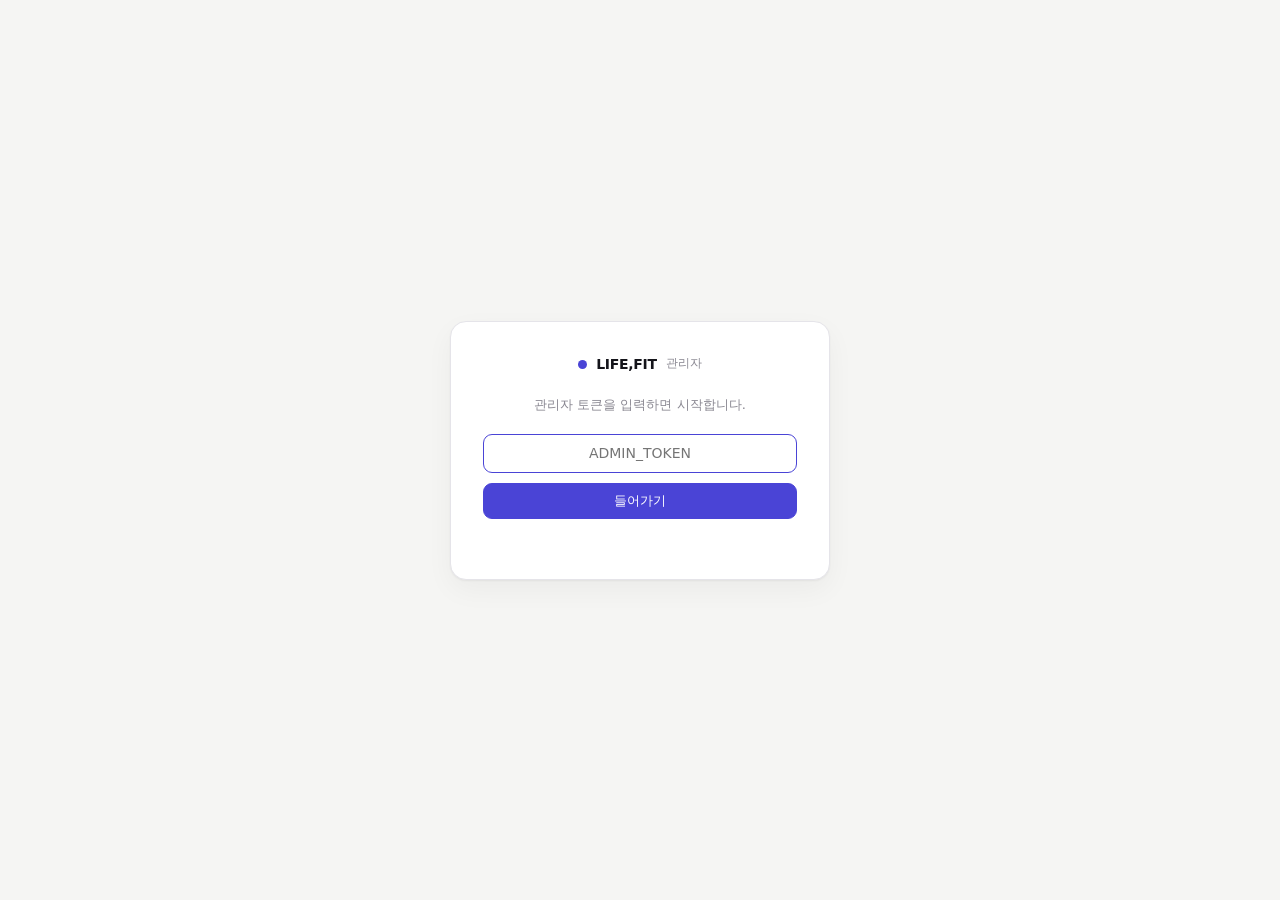
==== commit 2c86d7b5: "feat: 페르소나 입력칸에 글자 수 표시(800자), 가입 설문 입력칸 250자, 분석·수정 이력에 스크롤, 청킹 카드에 활동 칸·나뉜 칸" ====
--- a/frontend/admin.html
+++ b/frontend/admin.html
@@ -402,6 +402,8 @@
 .ok-note { font-size: 13px; color: var(--ink-2); line-height: 1.7; }
 
 .logs { display: grid; gap: 8px; }
+/* 길어지는 목록을 가둔다 — 수정 이력 · 지난 분석 대화. 넘치면 안에서 굴린다 */
+.scroll { max-height: 290px; overflow-y: auto; padding-right: 4px; }
 .log { display: flex; align-items: center; gap: 10px; padding: 9px 12px; background: var(--surface-2); border-radius: 10px; font-size: 12.5px; flex-wrap: wrap; }
 .log .l-fields { color: var(--ink-2); font-size: 11.5px; }
 .log .l-when { color: var(--muted); font-variant-numeric: tabular-nums; margin-left: auto; font-size: 11.5px; }
@@ -542,6 +544,7 @@
 
 <div id="toast" hidden></div>
 
+<script src="lib/counter.js"></script>
 <script>
 /* ═══════════════════════════════════════════════════════════
    0. 공통 — 통신 · 토스트 · 문자열
@@ -833,7 +836,7 @@
       <div class="hint" style="margin-top:8px">답변은 집계된 숫자만 보고 만들어집니다. 자료에 없는 건 없다고 답합니다.</div>
       <div id="an-out"></div>
       <div class="card-title" style="margin:18px 0 8px">지난 대화</div>
-      <div id="an-list"><div class="skel">펼치면 불러옵니다</div></div>
+      <div id="an-list" class="scroll"><div class="skel">펼치면 불러옵니다</div></div>
     </div>
   </details>`;
 }
@@ -955,7 +958,7 @@
   if (!list || !list.length) return '<div class="skel">아직 수정 기록이 없습니다</div>';
   return '<div class="logs">' + list.map(l => `
     <div class="log">
-      <span class="tag">${l.target === 'member' ? '회원' : '행정동'}</span>
+      <span class="tag">${({ member: '회원', suggestion: 'LLM 제안' })[l.target] || '행정동'}</span>
       <b>${esc(l.target_id)}</b>
       <span class="l-fields">${esc(l.fields.join(', '))}${l.field_count > l.fields.length ? ` 외 ${l.field_count - l.fields.length}칸` : ''}</span>
       <span class="l-when">${when(l.changed_at)}</span>
@@ -978,6 +981,8 @@
   family_persona: '가족', cultural_background: '문화 배경',
   career_goals_and_ambitions: '커리어 목표',
 };
+/* 열 번째 칸 — 가입 설문이 아니라 활동(검색·좋아요)에서 정리한 성향. 엔진 config.ACTIVITY_COLUMN 과 같은 이름이다 */
+const ACTIVITY = 'activity_persona';
 /* 서버의 화이트리스트(CUSTOMER_FIELDS)에 없는 칸은 보내 봐야 조용히 버려진다.
    읽기 전용으로 그려서 "고칠 수 있는 것처럼" 보이지 않게 한다 */
 const READONLY = ['customer_id', 'joined_at'];
@@ -1055,7 +1060,7 @@
     <details class="persona" ${k === 'persona' ? 'open' : ''}>
       <summary>${esc(PERSONA_LABELS[k])}<span class="len">0자</span></summary>
       <div class="body">
-        <textarea name="${k}"
+        <textarea name="${k}" maxlength="800"
           oninput="this.closest('details').querySelector('.len').textContent = this.value.length + '자'"></textarea>
         <div class="err" data-err="${k}"></div>
       </div>
@@ -1075,9 +1080,10 @@
       ${card('희망 조건 <span class="hint">1~5</span>', `<div class="sliders">${sliders}</div>`,
              '기본값 3 · 안 건드리면 그대로 저장된다')}
       ${card('페르소나 <span class="hint">서술형</span>', personas,
-             `20자 미만으로 쓰면 저장은 되지만 벡터는 안 만들어진다 (MIN_LENGTH=20)`)}
+             `칸마다 20자 이상 800자 이하. 벗어나면 저장이 거절된다`)}
     </div>`;
 
+  $$('textarea[maxlength]', board).forEach(box => mountCounter(box, box.maxLength));
   $('#member-create').addEventListener('click', createMember);
 }
 
@@ -1149,10 +1155,10 @@
       <div class="err" data-err="${k}"></div>
     </div>`).join('');
 
-  const personas = Object.entries(persona).map(([k, v]) => `
+  const personas = Object.entries(persona).filter(([k]) => k !== ACTIVITY).map(([k, v]) => `
     <details class="persona">
       <summary>${esc(PERSONA_LABELS[k] || k)}<span class="len">${String(v ?? '').length}자</span></summary>
-      <div class="body"><textarea name="${k}">${esc(v)}</textarea>
+      <div class="body"><textarea name="${k}" maxlength="800">${esc(v)}</textarea>
         <div class="err" data-err="${k}"></div></div>
     </details>`).join('');
 
@@ -1177,13 +1183,23 @@
       ${card('현재 희망 조건 <span class="hint">1~5 · 조정 가능</span>', `<div class="sliders">${sliders}</div>`,
              '추천 점수를 매기는 가중치다. 가입 때와 달라진 칸은 점(•)으로 표시된다')}
       ${card('페르소나 <span class="hint">9칸</span>', personas,
-             '이 글을 고치면 벡터가 다시 만들어진다')}
+             '이 글을 고치면 벡터가 다시 만들어진다. 칸마다 20자 이상 800자 이하')}
+      ${card('활동에서 본 성향 <span class="hint">검색 · 좋아요에서 정리</span>', activityPersonaBody(persona[ACTIVITY] || ''),
+             '제안을 받아도 저장되지 않는다. 고른 뒤 저장을 눌러야 반영된다')}
       ${card('활동', activityBody(likes, searches, chats),
              '로그인한 뒤 쌓인 좋아요·검색·채팅만 보인다')}
       <div id="panel-preview"></div>
       <div id="panel-similar"></div>
       <div id="panel-privacy"></div>
     </div>`;
+
+  $$('textarea[maxlength]', board).forEach(box => mountCounter(box, box.maxLength));
+  $('#suggest-btn').addEventListener('click', () => requestSuggestion(id));
+  $('#suggest-list').addEventListener('click', e => {
+    const pick = e.target.closest('[data-pick]');
+    if (pick) pickSuggestion(Number(pick.dataset.pick));
+  });
+  loadSuggestions(id);
 
   $('.acts', board).addEventListener('click', e => {
     const act = e.target.closest('button')?.dataset.act;
@@ -1193,6 +1209,80 @@
     if (act === 'privacy') showPrivacy(id);
     if (act === 'delete')  deleteMember(id);
   });
+}
+
+/* ── 활동에서 본 성향 ──────────────────────────────────────────
+   검색 · 좋아요에서 LLM 이 정리한 글과 가중치 수정안. 제안을 받아도 저장되지 않는다 —
+   고르면 글은 이 칸에, 가중치는 슬라이더에 채워질 뿐이고 평소의 저장 버튼이 저장한다(승인 버튼이 따로 없는 이유).
+   받은 제안은 엔진이 수정 기록에 원문으로 남긴다. 회원 한 명에 하루 다섯 번까지다 */
+let suggestions = [];
+
+function activityPersonaBody(text) {
+  return `
+    <textarea name="${ACTIVITY}" rows="5" maxlength="800" style="width:100%">${esc(text)}</textarea>
+    <div class="err" data-err="${ACTIVITY}"></div>
+    <div style="display:flex; align-items:center; gap:10px; margin-top:10px">
+      <button class="btn sm" id="suggest-btn" ${WRITE_ENABLED ? '' : 'disabled title="쓰기가 잠겨 있다"'}>제안 받기</button>
+      <span class="hint" id="suggest-left"></span>
+    </div>
+    <div class="logs" id="suggest-list" style="margin-top:10px"></div>`;
+}
+
+/* 오늘 받은 제안을 나란히 놓는다 — 견주어 보고 하나를 고르게 한다 */
+function renderSuggestions(data) {
+  suggestions = data.suggestions || [];
+  $('#suggest-left').textContent = `오늘 남은 횟수 ${data.remaining}번`;
+  $('#suggest-btn').disabled = !WRITE_ENABLED || data.remaining <= 0;
+  $('#suggest-list').innerHTML = suggestions.map((s, i) => `
+    <div class="log" style="flex-direction:column; align-items:flex-start; gap:6px">
+      <div><b>제안 ${i + 1}</b> <span class="l-when">${when(s.created_at)}</span>
+        <button class="btn sm" data-pick="${i}" style="margin-left:8px">이 안 쓰기</button></div>
+      <div>${esc(s[ACTIVITY])}</div>
+      <div class="l-fields">${INDICATORS.map(k => `${k} ${round4(s.가중치[k])}`).join(' · ')}</div>
+    </div>`).join('');
+}
+
+/* 회원을 열 때 오늘 받은 제안을 다시 보여 준다. 그사이 다른 회원을 열었으면 버린다. 엔진이 옛 판이면 조용히 넘어간다 */
+function loadSuggestions(id) {
+  api(`/members/${id}/suggestions`)
+    .then(data => { if (currentMember === id) renderSuggestions(data); })
+    .catch(() => {});
+}
+
+async function requestSuggestion(id) {
+  const btn = $('#suggest-btn');
+  btn.disabled = true;
+  btn.textContent = '정리하는 중…';
+  try {
+    const data = await api(`/members/${id}/suggestions`, { method: 'POST' });
+    if (currentMember === id) renderSuggestions(data);
+  } catch (e) {
+    let message = e.message;
+    try { message = JSON.parse(e.message).detail; } catch { /* 글자 그대로 보여 준다 */ }
+    toast(message);
+    btn.disabled = false;
+  } finally {
+    btn.textContent = '제안 받기';
+  }
+}
+
+/* 고른 제안을 화면에만 채운다. 저장은 저장 버튼이 한다 — 채운 뒤 고쳐도 된다 */
+function pickSuggestion(i) {
+  const s = suggestions[i];
+  const form = $('#member-form');
+  const box = $(`[name="${ACTIVITY}"]`, form);
+  box.value = s[ACTIVITY];
+  box.dispatchEvent(new Event('input'));       /* 글자 수 표시가 따라오게 한다 */
+
+  let filled = 0;
+  for (const [k, v] of Object.entries(s.가중치)) {
+    const field = $(`.w-num[name="${k}"]`, form);
+    if (!field) continue;                     /* 선호도 행이 없는 회원은 슬라이더가 없다 */
+    field.value = v;
+    field.previousElementSibling.value = v;   /* 옆의 막대도 같이 옮긴다 */
+    filled += 1;
+  }
+  toast(`제안 ${i + 1}을 채웠습니다${filled ? '' : ' (가중치는 선호도 행이 없어 못 채웠습니다)'} — 저장을 눌러야 반영됩니다`);
 }
 
 /* 되돌릴 수 없다 — customers·preferences·member 청크·로그인·활동 기록이 한 번에 지워진다 */
@@ -1484,6 +1574,17 @@
     </div>`;
   }).join('');
 
+  const derived = Object.keys(data.percentiles).filter(k => !(k in data.values)).map(k => {
+    const pct = data.percentiles[k];
+    return `<div class="metric">
+      <div class="m-top">
+        <span class="m-name">${esc(k)} · 계산값</span>
+        <span class="m-rank">상위 ${100 - pct}%</span>
+      </div>
+      <div class="meter"><i style="width:${pct}%"></i></div>
+    </div>`;
+  }).join('');
+
   box.innerHTML = `
     <div class="detail-head">
       <h3>${esc(data['행정동명'])}</h3>
@@ -1494,7 +1595,7 @@
       </div>
     </div>
     <div class="detail-body" id="region-form">
-      ${card('지표 <span class="hint">12개</span>', `<div class="grid2">${metrics}</div>`,
+      ${card(`지표 <span class="hint">${Object.keys(data.percentiles).length}개</span>`, `<div class="grid2">${metrics}${derived}</div>`,
              '막대는 427개 동 중 이 동의 위치다 · 값은 소수점 4자리까지 보여 준다')}
     </div>`;
 
@@ -1553,7 +1654,7 @@
   /* 세 방향에서 "비어 있는 회원 수"를 센다 */
   const noProfile = members - sumOf(ch.ages);            /* 나이가 빈 회원 */
   const noPrefs   = members - sumOf(ch.dealType);        /* 선호도 행이 없는 회원 */
-  const gap       = members * CHUNK_SLOTS - c.chunks;    /* 비어 있는 페르소나 칸 */
+  const gap       = members * CHUNK_SLOTS - c.slots;     /* 비어 있는 설문 칸. 조각이 둘인 칸도 한 칸으로 센 값이다 */
   const asMembers = gap / CHUNK_SLOTS;                   /* 그 칸을 사람 수로 환산 */
 
   /* 셋이 딱 맞으면 같은 계정들이다 — 세 번 말할 이유가 없다 */
@@ -1568,7 +1669,7 @@
         .filter(k => !ch.persona.some(x => x.label === k))
         .map(k => PERSONA_LABELS[k]);
       add('bad', '페르소나 칸 유실',
-        `회원당 ${(c.chunks / members).toFixed(1)}칸 · `
+        `회원당 ${(c.slots / members).toFixed(1)}칸 · `
         + `${num(gap)}칸(회원 ${asMembers.toFixed(1)}명분)이 비었습니다`
         + (empty.length ? ` — 한 명도 없는 칸: ${empty.join(', ')}` : '')
         + '. 빈 칸은 벡터가 안 만들어져 이웃 찾기에서 빠집니다');
@@ -1602,6 +1703,23 @@
   return out;
 }
 
+/* 성향을 갱신할 회원 — 활동 칸을 마지막으로 저장한 뒤 검색이 5건 이상 늘어난 회원.
+   세는 것은 엔진이 한다(Claude 를 안 부른다). 누르면 회원 탭에서 그 회원을 연다 */
+function refreshList(list) {
+  if (!list.length) return '';
+  return `
+    <div class="card-title" style="margin:18px 0 8px">성향을 갱신할 회원
+      <span class="hint">${list.length}명 · 마지막 저장 뒤 검색 5건 이상</span></div>
+    <div>${list.map(c => `<button class="btn sm" data-open-member="${esc(c.customer_id)}"
+        style="margin:0 6px 6px 0">${esc(c.customer_id)} · 새 검색 ${c.new_searches}건</button>`).join('')}</div>`;
+}
+$('#system-pane').addEventListener('click', e => {
+  const btn = e.target.closest('[data-open-member]');
+  if (!btn) return;
+  showView('member');
+  openMember(btn.dataset.openMember);
+});
+
 function issueList(list, okNote) {
   if (!list.length) return `<div class="ok-note">${esc(okNote)}</div>`;
   return '<div class="logs">' + list.map(i => `
@@ -1625,8 +1743,9 @@
   const pane = $('#system-pane');
   pane.innerHTML = '<div class="skel">불러오는 중…</div>';
 
-  const [s, logs, sum] = await Promise.all([
+  const [s, logs, sum, cands] = await Promise.all([
     api('/ready'), api('/logs?limit=50'), api('/summary'),
+    api('/refresh-candidates').catch(() => []),
   ]);
   paintStatus(s);
 
@@ -1653,27 +1772,31 @@
   let chunkCard = '', weightCard = '';
   if (sum.ok) {
     const c = sum.counts, ch = sum.charts;
-    const per = c.members ? c.chunks / c.members : 0;
-    const gap = Math.max(0, c.members * CHUNK_SLOTS - c.chunks);
+    const per = c.members ? c.slots / c.members : 0;
+    const gap = Math.max(0, c.members * CHUNK_SLOTS - c.slots);
     const filled = ch.persona.length;
     const shortest = filled ? ch.persona.reduce((x, y) => (x.value <= y.value ? x : y)) : null;
 
+    /* 칸 = 회원 × 종류, 조각 = 벡터 하나. 350자를 넘는 글은 한 칸이 조각 둘이라 둘을 따로 센다.
+       설문 9칸은 필수(비면 빨강), 활동 칸은 선택이다 — 관리자가 승인해야 생긴다 */
     chunkCard = card('청킹 <span class="hint">페르소나 → 벡터</span>', `
       <div class="facts">
-        ${fact('총 청크', num(c.chunks) + '<small>개</small>', `회원 ${num(c.members)}명`)}
-        ${fact('회원당', per.toFixed(1) + '<small>칸</small>', `${CHUNK_SLOTS}칸이면 정상`,
+        ${fact('총 조각', num(c.chunks) + '<small>개</small>', `회원 ${num(c.members)}명 · 칸 ${num(c.slots + c.activity)}개`)}
+        ${fact('회원당', per.toFixed(1) + '<small>칸</small>', `설문 ${CHUNK_SLOTS}칸이면 정상 · 활동까지 ${CHUNK_SLOTS + 1}칸`,
                per < CHUNK_SLOTS ? 'bad' : '')}
         ${fact('빈 칸', num(gap) + '<small>칸</small>',
                gap ? `회원 ${(gap / CHUNK_SLOTS).toFixed(1)}명분` : '없다', gap ? 'bad' : '')}
         ${fact('채워진 칸', `${filled}<small>/${CHUNK_SLOTS}</small>`, '한 명도 없는 칸은 제외',
                filled < CHUNK_SLOTS ? 'warn' : '')}
+        ${fact('활동 칸', num(c.activity) + '<small>명</small>', '검색 · 좋아요에서 정리해 승인한 회원')}
+        ${fact('나뉜 칸', num(c.split) + '<small>칸</small>', c.split ? '350자를 넘어 조각이 둘 이상' : '350자를 넘는 글이 없다')}
         ${shortest ? fact('가장 짧은 칸', shortest.value + '<small>자</small>',
                PERSONA_LABELS[shortest.label] || shortest.label,
                shortest.value < CHUNK_WARN_LEN ? 'warn' : '') : ''}
       </div>
       ${bars(ch.persona.map(d => ({ ...d, label: PERSONA_LABELS[d.label] || d.label })),
              { color: 'var(--s3)', labelWidth: '110px' })}`,
-      `칸별 평균 길이 · ${CHUNK_MIN_LEN}자 미만은 청킹에서 버려진다`);
+      `설문 칸별 평균 길이 · ${CHUNK_MIN_LEN}자 미만은 저장이 거절된다`);
 
     const ws = ch.weights;
     const avg = ws.length ? (ws.reduce((t, w) => t + w.value, 0) / ws.length).toFixed(2) : '-';
@@ -1700,9 +1823,10 @@
 
     ${card(`이슈 <span class="hint">${issues.length ? issues.length + '건' : '없음'}</span>`, `
       ${issueList(issues, okNote)}
+      ${refreshList(cands)}
       <div class="card-title" style="margin:18px 0 8px">관리자 수정 이력
         <span class="hint">최근 ${logs.length}건</span></div>
-      ${logList(logs)}`,
+      <div class="scroll">${logList(logs)}</div>`,
       'DB 특이사항과 손대던 기록을 한자리에 모은다')}
 
     ${chunkCard}
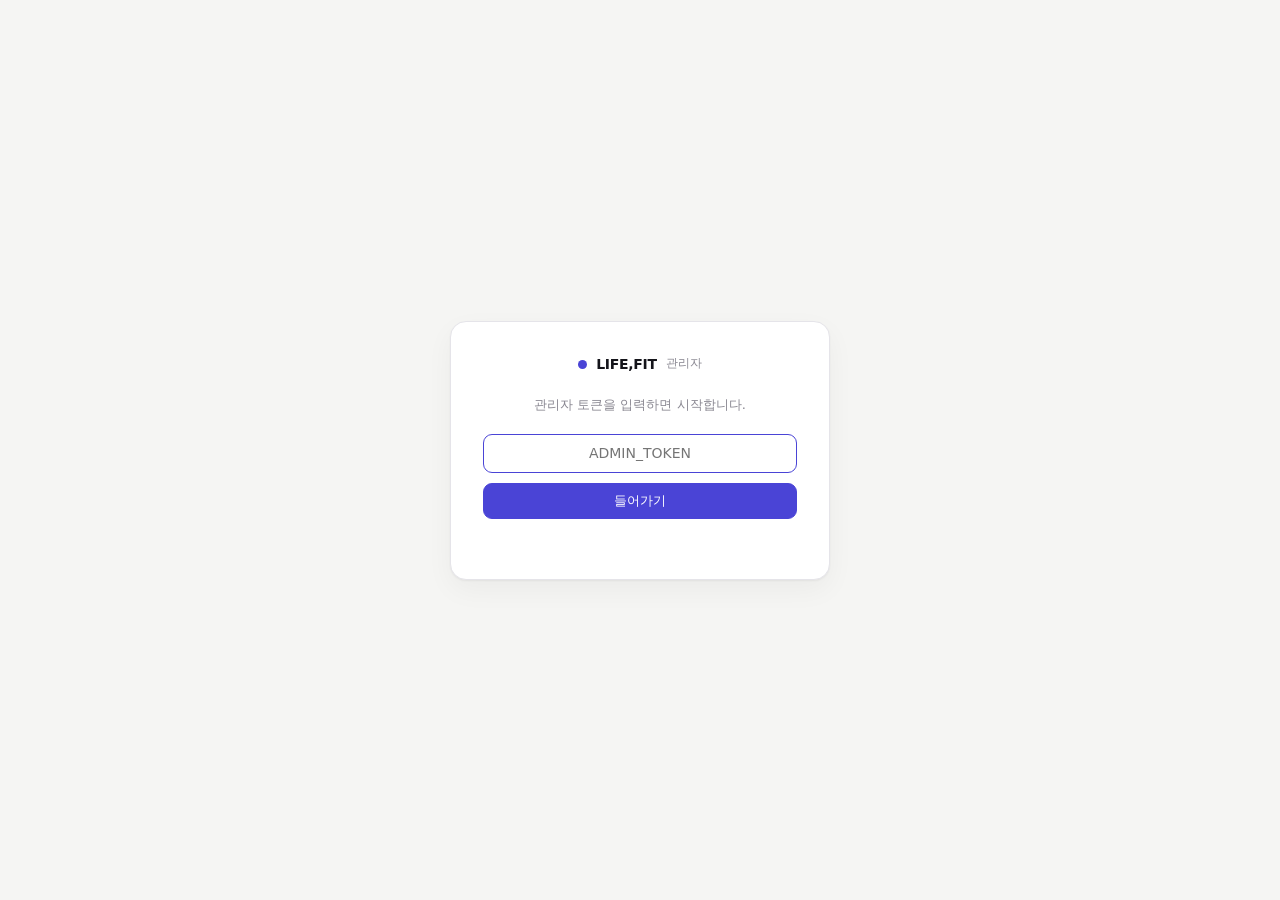
==== commit 7f5564d8: "fix: 채팅의 회원 전용 도구를 토큰으로 확인한 회원에게만, 회원 상세에 페르소나 아홉 칸을 늘 그리기, 제안 실패 뒤 남은 횟수 다시 읽기" ====
--- a/frontend/admin.html
+++ b/frontend/admin.html
@@ -1083,7 +1083,7 @@
              `칸마다 20자 이상 800자 이하. 벗어나면 저장이 거절된다`)}
     </div>`;
 
-  $$('textarea[maxlength]', board).forEach(box => mountCounter(box, box.maxLength));
+  mountCounters(board);
   $('#member-create').addEventListener('click', createMember);
 }
 
@@ -1104,7 +1104,11 @@
   const { customer, preferences, preferences_initial, persona, likes, searches, chats } = data;
   /* initial 은 "저장할 때 바뀐 칸 골라내는 기준"이다. preferences_initial(가입 시 값)과
      이름이 비슷하지만 전혀 다른 것이니 섞지 말 것 */
-  initial = { ...customer, ...preferences, ...persona };
+  /* 선호도 행이 없는 회원(설문을 건너뛴 가입)에게도 슬라이더를 보여 준다 — 기본값 3. 저장하면 엔진이 행을 만든다.
+     initial 에도 같은 값을 넣어야 한다 — 안 넣으면 다른 칸만 고쳐 저장해도 슬라이더 일곱이 전부 "바뀐 칸"으로 나간다 */
+  const hasPrefs = Object.keys(preferences).length > 0;
+  const current = hasPrefs ? preferences : Object.fromEntries(INDICATORS.map(k => [k, 3]));
+  initial = { ...customer, ...current, ...persona };
 
   const basic = Object.entries(customer).map(([k, v]) => `
     <div>
@@ -1138,7 +1142,7 @@
     </div>`).join('');
 
   /* 변동 블록 — 실제로 저장되는 값 */
-  const sliders = Object.entries(preferences).map(([k, v]) => `
+  const sliders = Object.entries(current).map(([k, v]) => `
     <div class="w-item${movedKeys.has(k) ? ' moved' : ''}">
       <div class="slider-row">
         <span class="s-lab">${esc(k)}</span>
@@ -1155,7 +1159,9 @@
       <div class="err" data-err="${k}"></div>
     </div>`).join('');
 
-  const personas = Object.entries(persona).filter(([k]) => k !== ACTIVITY).map(([k, v]) => `
+  /* 아홉 칸을 늘 다 그린다. 글이 있는 칸만 그리면 설문을 건너뛴 회원은 채울 자리가 없고,
+     한 칸을 비워 저장하면 그 칸이 화면에서 사라져 다시 쓸 수 없다 */
+  const personas = Object.keys(PERSONA_LABELS).map(k => [k, persona[k] ?? '']).map(([k, v]) => `
     <details class="persona">
       <summary>${esc(PERSONA_LABELS[k] || k)}<span class="len">${String(v ?? '').length}자</span></summary>
       <div class="body"><textarea name="${k}" maxlength="800">${esc(v)}</textarea>
@@ -1181,7 +1187,8 @@
           `<div class="sliders fixed">${fixedSliders}</div>`,
           '회원가입 때 받은 값이다. 여기서는 못 고친다') : ''}
       ${card('현재 희망 조건 <span class="hint">1~5 · 조정 가능</span>', `<div class="sliders">${sliders}</div>`,
-             '추천 점수를 매기는 가중치다. 가입 때와 달라진 칸은 점(•)으로 표시된다')}
+             hasPrefs ? '추천 점수를 매기는 가중치다. 가입 때와 달라진 칸은 점(•)으로 표시된다'
+                      : '아직 저장된 값이 없다(설문을 건너뛴 가입). 저장하면 그 값이 가입 시 값으로도 남는다')}
       ${card('페르소나 <span class="hint">9칸</span>', personas,
              '이 글을 고치면 벡터가 다시 만들어진다. 칸마다 20자 이상 800자 이하')}
       ${card('활동에서 본 성향 <span class="hint">검색 · 좋아요에서 정리</span>', activityPersonaBody(persona[ACTIVITY] || ''),
@@ -1193,7 +1200,7 @@
       <div id="panel-privacy"></div>
     </div>`;
 
-  $$('textarea[maxlength]', board).forEach(box => mountCounter(box, box.maxLength));
+  mountCounters(board);
   $('#suggest-btn').addEventListener('click', () => requestSuggestion(id));
   $('#suggest-list').addEventListener('click', e => {
     const pick = e.target.closest('[data-pick]');
@@ -1209,6 +1216,13 @@
     if (act === 'privacy') showPrivacy(id);
     if (act === 'delete')  deleteMember(id);
   });
+}
+
+/* 글자 수 표시를 붙인다 — maxlength 가 있는 입력칸 전부에.
+   counter.js 를 못 불러왔으면 건너뛴다 — 표시 하나 때문에 화면의 나머지가 멈추면 안 된다 */
+function mountCounters(root) {
+  if (typeof mountCounter !== 'function') return;
+  $$('textarea[maxlength]', root).forEach(box => mountCounter(box, box.maxLength));
 }
 
 /* ── 활동에서 본 성향 ──────────────────────────────────────────
@@ -1261,6 +1275,7 @@
     try { message = JSON.parse(e.message).detail; } catch { /* 글자 그대로 보여 준다 */ }
     toast(message);
     btn.disabled = false;
+    loadSuggestions(id);     /* 남은 횟수와 버튼을 서버의 실제 값으로 맞춘다 — 한도를 다 썼으면 버튼이 꺼진다 */
   } finally {
     btn.textContent = '제안 받기';
   }
